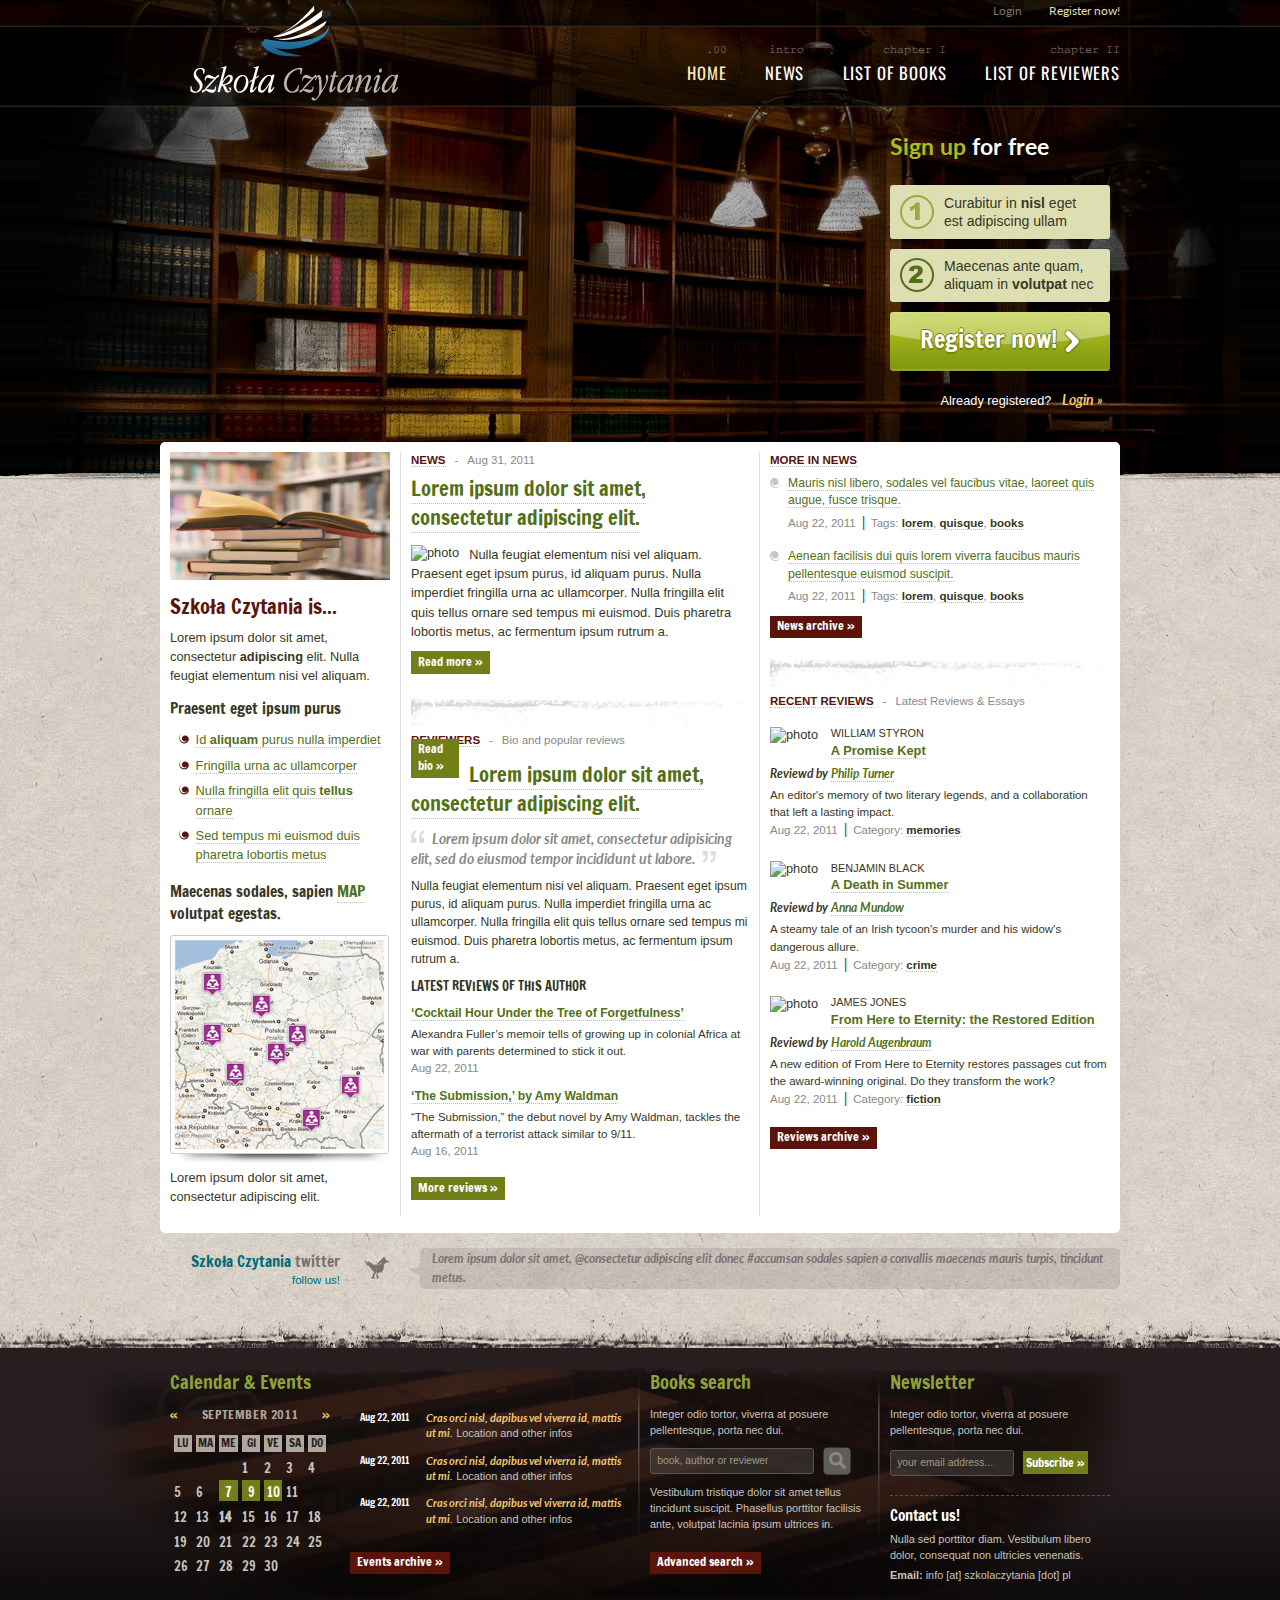
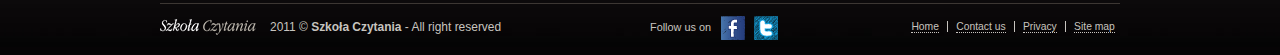
==== resources/theme/szkolaczytania/index.html @ cf28aef1 "first skin version" ====
<!DOCTYPE html PUBLIC "-//W3C//DTD XHTML 1.0 Transitional//EN"
"http://www.w3.org/TR/xhtml1/DTD/xhtml1-transitional.dtd">

<html xmlns="http://www.w3.org/1999/xhtml" lang="en">
	<head>
		<meta http-equiv="Content-Type" content="text/html; charset=utf-8"/>
		<link rel="stylesheet" type="text/css" href="css/reset.css" />
		<link rel="stylesheet" type="text/css" href="css/960.css" />
		<!-- link rel="stylesheet" type="text/css" href="css/grid.css" / -->
		<link href='http://fonts.googleapis.com/css?family=Francois+One|Lato:400,400italic,700,700italic|Oswald|Thabit&subset=latin,latin-ext' rel='stylesheet' type='text/css' />
		<link rel="stylesheet" type="text/css" href="css/czytania.css" /> 		
		<!--[if IE 6]><link rel="stylesheet" type="text/css" href="css/ie6.css" media="screen" /><![endif]-->
		<!--[if IE 7]><link rel="stylesheet" type="text/css" href="css/ie.css" media="screen" /><![endif]-->
		<title>Szkoła Czytania - Homepage</title>

	</head>

	<body>
		<div id="body-wrapper">
			<div id="visual-portal-wrapper"> 

				<div id="portal-top" class="container_16">
					<div id="portal-header">
						<!-- logo -->
						<div id="portal-logo-wrapper">
							<h1 id="portal-logo"><a title="Home" accesskey="1" href="index.html">Szkoła Czytania</a></h1>							
						</div>
						
						<div id="portal-personaltools-wrapper">
							<h5 class="hiddenStructure">Personal tools</h5>
							<ul id="portal-personaltools" class="visualNoMarker">
						    	<li><a href="#">Login</a></li>
						        <li class="registerLink"><a href="#">Register now!</a></li>					   
							</ul>
						</div>
						
						<div id="sections-wrapper">
							<h5 class="hiddenStructure">Sections</h5>					
						    <ul id="portal-globalnav" class="visualNoMarker">
						        <li id="portaltab-index_html" class="selected"><span class="tabLabel">.00</span> <a href="index.html" title="">Home</a></li>
						        <li id="portaltab-news" class="plain"><span class="tabLabel">intro</span> <a href="#" title="">News</a></li>
						        <li id="portaltab-list-of-books" class="plain"><span class="tabLabel">chapter I</span> <a href="#" title="">List of books</a></li>
						        <li id="portaltab-list-of-reviewers" class="plain"><span class="tabLabel">chapter II</span> <a href="#" title="">List of reviewers</a></li>
						    </ul>
						</div><!-- #sections-wrapper -->
					</div><!-- #portal-header -->
					
					<div id="portlet-above">
						<!-- carousel -->
						<div id="carousel-wrapper" class="grid_11"><div style="height: 320px;"></div></div>
						
						<!-- signup -->
						<div id="portlet-signup" class="grid_4 push_1">
							<h3><span>Sign up</span> for free</h3>
							<ol class="signupValues visualNoMarker">
								<li class="value1">Curabitur in <strong>nisl</strong> eget est adipiscing ullam</li>
								<li class="value2">Maecenas ante quam, aliquam in <strong>volutpat</strong> nec</li>
								<li class="registerNow"><a href="#">Register now! <span class="arrow"></span></a></li>
							</ol>
							<p class="loginLink">Already registered? <a href="login">Login &raquo;</a></p>
						</div>
						
						<div class="visualClear"><!-- --></div>
					</div>
				</div><!-- #portal-top -->
				
  			    <div class="borderPaper"><!-- --></div>
				<div id="portal-columns-wrapper">
					<div id="portal-columns" class="container_16">
						
						<!-- column one -->
						<div id="portal-column-one" class="grid_4">
														
							<div class="portlet portletIntroSC">
								<div class="portletItem">
									<p><img src="images/photo_books.jpg" alt="Books" /></p>
									<h2>Szkoła Czytania is...</h2>
									<p>Lorem ipsum dolor sit amet, consectetur <strong>adipiscing</strong> elit. Nulla feugiat elementum nisi vel aliquam.</p>
									<h4>Praesent eget ipsum purus</h4>
									<ul>
										<li><a href="#">Id <strong>aliquam</strong> purus nulla imperdiet</a></li>
										<li><a href="#">Fringilla urna ac ullamcorper</a></li>
										<li><a href="#">Nulla fringilla elit quis <strong>tellus</strong> ornare</a></li>
										<li><a href="#">Sed tempus mi euismod duis pharetra lobortis metus</a></li>
									</ul>
								</div>
							</div><!-- .portletIntroSC -->
							
							<div class="portlet portletMapSC">
								<h4>Maecenas sodales, sapien <a href="#">MAP</a> volutpat egestas. </h4>
								<div class="mapSC-wrapper"><img class="mapSC" src="images/placeholder_map.png" alt="Map" /></div>
								<p> Lorem ipsum dolor sit amet, consectetur adipiscing elit.</p>
							</div>
							
						</div><!-- #portal-column-one -->
						
						<div id="portal-column-content" class="grid_6">
							
							<dl class="portlet portletCollectionNews">
							    <dt class="portletHeader">
							        <a href="#" class="tile">NEWS</a>
							        <span class="sepTip"> - </span> 
							        <span class="portletTip">Aug 31, 2011</span>
							    </dt>
							
							    <dd class="portletItem itemCollection">
							        <h2 class="itemTitle"><a href="#">Lorem ipsum dolor sit amet, consectetur adipiscing elit.</a></h2>
							        <div class="itemContent">
							        	<div class="itemPhoto"><img src="http://placehold.it/64x64" alt="photo" /></div>
							        	<p>Nulla feugiat elementum nisi vel aliquam. Praesent eget ipsum purus, id aliquam purus. Nulla imperdiet fringilla urna ac ullamcorper. Nulla fringilla elit quis tellus ornare sed tempus mi euismod. Duis pharetra lobortis metus, ac fermentum ipsum rutrum a.</p>
							        </div>
							    </dd>
							
							    <dd class="portletFooter">
							        <a class="moreLink" href="#">Read more &raquo;</a>
							    </dd>
							</dl>
							
							<hr class="blocksSep" />
							
							<dl class="portlet portletCollectionReviewers">
							    <dt class="portletHeader">
							        <a href="#" class="tile">REVIEWERS</a>
							        <span class="sepTip"> - </span> 
							        <span class="portletTip">Bio and popular reviews</span>
							    </dt>
							    
							    <dd class="portletItem itemCollection">
							        <div class="itemContent">
							        	<div class="itemPhoto">
							        		<img src="http://placehold.it/146x200" alt="photo"/>
							        		<a class="moreLink" href="#">Read bio &raquo;</a>
							        	</div>
								        <h2 class="itemTitle"><a href="#">Lorem ipsum dolor sit amet, consectetur adipiscing elit.</a></h2>
							        	<p class="quote"><span class="leftQuote"></span>Lorem ipsum dolor sit amet, consectetur adipisicing elit, sed do eiusmod tempor incididunt ut labore.<span class="rightQuote"></span></p>
							        	<p>Nulla feugiat elementum nisi vel aliquam. Praesent eget ipsum purus, id aliquam purus. Nulla imperdiet fringilla urna ac ullamcorper. Nulla fringilla elit quis tellus ornare sed tempus mi euismod. Duis pharetra lobortis metus, ac fermentum ipsum rutrum a.</p>
							        </div>
							        <h4>LATEST REVIEWS OF THIS AUTHOR</h4>
							        <div class="itemReview">
							        	<h6><a href="#">‘Cocktail Hour Under the Tree of Forgetfulness’</a></h6>
							        	<p class="itemAbstract">Alexandra Fuller’s memoir tells of growing up in colonial Africa at war with parents determined to stick it out.</p>
							        	<p class="itemData">Aug 22, 2011</p>
							        </div>
							        <div class="itemReview">
							        	<h6><a href="#">‘The Submission,’ by Amy Waldman</a></h6>
							        	<p class="itemAbstract">“The Submission,” the debut novel by Amy Waldman, tackles the aftermath of a terrorist attack similar to 9/11.</p>
							        	<p class="itemData">Aug 16, 2011</p>
							        </div>
							    </dd>
							
							    <dd class="portletFooter">
							        <a class="moreLink" href="#">More reviews &raquo;</a>
							    </dd>
							</dl>

						</div><!-- #portal-column-content -->
						
						<div id="portal-column-two" class="grid_6">
							
							<dl class="portlet portletCollectionMoreNews">
							    <dt class="portletHeader">
							        <a href="#" class="tile">MORE IN NEWS</a>
							    </dt>
							    
							    <dd class="portletItem itemCollection">
							       <h6><a href="#">Mauris nisl libero, sodales vel faucibus vitae, laoreet quis augue, fusce trisque.</a></h6>
  					        	   <p class="itemData"><span class="date">Aug 22, 2011</span> <span class="sep">|</span> Tags: <a href="#" class="tagLink">lorem</a>, <a href="#" class="tagLink">quisque</a>, <a href="#" class="tagLink">books</a> </p>
							    </dd>
							    <dd class="portletItem itemCollection">
							       <h6><a href="#">Aenean facilisis dui quis lorem viverra faucibus mauris pellentesque euismod suscipit.</a></h6>
  					        	   <p class="itemData"><span class="date">Aug 22, 2011</span> <span class="sep">|</span> Tags: <a href="#" class="tagLink">lorem</a>, <a href="#" class="tagLink">quisque</a>, <a href="#" class="tagLink">books</a> </p>
							    </dd>
							
							    <dd class="portletFooter">
							        <a class="moreLink" href="#">News archive &raquo;</a>
							    </dd>
							</dl>							
							
							<hr class="blocksSep" />
							
							<dl class="portlet portletCollectionReviews">
							    <dt class="portletHeader">
							        <a href="#" class="tile">RECENT REVIEWS</a>
							        <span class="sepTip"> - </span> 
							        <span class="portletTip">Latest Reviews &amp; Essays</span>
							    </dt>
							    
							    <dd class="portletItem itemCollection">
							    	<div class="itemPhoto">
							        	<img src="http://placehold.it/32x32" alt="photo" />
							       </div>
							       <div class="itemAuthor">William Styron</div>
							       <h6><a href="#">A Promise Kept</a></h6>
							       <p class="itemReviewedBy">Reviewd by <a href="#">Philip Turner</a></p>
							       <p class="itemAbstract">An editor's memory of two literary legends, and a collaboration that left a lasting impact.</p>
  					        	   <p class="itemData"><span class="date">Aug 22, 2011</span> <span class="sep">|</span> Category: <a href="#" class="tagLink">memories</a></p>
							    </dd>
							    
							    <dd class="portletItem itemCollection">
							    	<div class="itemPhoto">
							        	<img src="http://placehold.it/32x32" alt="photo" />
							       </div>
							       <div class="itemAuthor">Benjamin Black</div>
							       <h6><a href="#">A Death in Summer</a></h6>
							       <p class="itemReviewedBy">Reviewd by <a href="#">Anna Mundow</a></p>
							       <p class="itemAbstract">A steamy tale of an Irish tycoon's murder and his widow's dangerous allure.</p>
  					        	   <p class="itemData"><span class="date">Aug 22, 2011</span> <span class="sep">|</span> Category: <a href="#" class="tagLink">crime</a></p>
							    </dd>
							    
							    <dd class="portletItem itemCollection">
							    	<div class="itemPhoto">
							        	<img src="http://placehold.it/32x32" alt="photo" />
							       </div>
							       <div class="itemAuthor">James Jones</div>
							       <h6><a href="#">From Here to Eternity: the Restored Edition</a></h6>
							       <p class="itemReviewedBy">Reviewd by <a href="#">Harold Augenbraum</a></p>
							       <p class="itemAbstract">A new edition of From Here to Eternity restores passages cut from the award-winning original.  Do they transform the work?</p>
  					        	   <p class="itemData"><span class="date">Aug 22, 2011</span> <span class="sep">|</span> Category: <a href="#" class="tagLink">fiction</a></p>
							    </dd>
							
							    <dd class="portletFooter">
							        <a class="moreLink" href="#">Reviews archive &raquo;</a>
							    </dd>
							</dl>
							
						</div><!-- #portal-column-two -->
						
						<div class="visualClear"><!-- --></div>
					</div><!-- #portal-columns -->
					
					<div id="portlets-below" class="container_16">
						
						<!-- twitter -->
						<div class="portlet" id="portletTwitter">
							<div class="twitterHeader grid_4">
								<h4><a href="#">Szkoła Czytania</a> twitter</h4>
								<a class="followLink" href="#">follow us!</a>
							</div>
							<div class="twitterCloud grid_12">
								<p class="tweet">Lorem ipsum dolor sit amet, @consectetur adipiscing elit donec #accumsan sodales sapien a convallis maecenas mauris turpis, tincidunt metus.</p>
							</div>
							<div class="visualClear"><!-- --></div>	
						</div>
						
					</div><!-- #portlets-below -->
					
				</div><!-- #portal-columns-wrapper -->
				
				<div class="borderFooter"><hr /></div>
				<div id="portal-below-content">
					<div id="portal-footer-wrapper">
						<div id="portal-footer">
							<div id="footer-portlets" class="container_16">
								
								<!-- calendar -->
								<dl class="portlet portletCalendar grid_3">
								    <dt class="portletHeader">
								        <span class="portletTopLeft"></span>
								        <span class="tile">Calendar &amp; Events</span>
								        <span class="portletTopRight"></span>
								    </dt>
								
								    <dd class="portletItem">
								    	<h4 class="calendarMonth"><a href="#" rel="nofollow" title="Mese precedente" id="calendar-previous" class="calendarPrevious">«</a>
								        	September 2011
								        <a href="#" rel="nofollow" title="Mese successivo" id="calendar-next" class="calendarNext">»</a></h4>
								        <table class="ploneCalendar">
								            <caption class="hiddenStructure">september</caption>
								            <thead>
								                <tr class="weekdays"><th scope="col">lu</th><th scope="col">ma</th><th scope="col">me</th><th scope="col">gi</th><th scope="col">ve</th><th scope="col">sa</th><th scope="col">do</th></tr>
								            </thead>
								            <tbody>
								                <tr><td></td><td></td><td></td><td>1</td><td>2</td><td>3</td><td>4</td></tr>
								                <tr><td>5</td><td>6</td><td class="event"><strong><a href="#">7</a></strong></td><td class="event"><strong><a href="#">9</a></strong></td><td class="event"><strong><a href="#">10</a></strong></td><td>11</td></tr>
								                <tr><td>12</td><td>13</td><td class="todaynoevent"><strong>14</strong></td><td>15</td><td>16</td><td>17</td><td>18</td></tr>
								                <tr><td>19</td><td>20</td><td>21</td><td>22</td><td>23</td><td>24</td><td>25</td></tr>
								                <tr><td>26</td><td>27</td><td>28</td><td>29</td><td>30</td><td></td><td></td></tr>
								            </tbody>								
								        </table>
								        <span class="portletBottomLeft"></span>
								        <span class="portletBottomRight"></span>
								    </dd>
								</dl>
								
								<!-- events -->
								<dl class="portlet portletCollectionEvents grid_5">
								    <dt class="portletHeader"><a href="#" class="tile">Events</a></dt>								    
								    <dd class="portletItem itemCollection">
								       <p class="itemData"><span class="date">Aug 22, 2011</span></p>
								       <div class="itemContent">
									       <h6><a href="#">Cras orci nisl, dapibus vel viverra id, mattis ut mi.</a></h6>
		  					        	   <p class="itemInfos">Location and other infos</p>
	  					        	   </div>
	  					        	   <div class="visualClear"><!-- --></div>
								    </dd>
								    <dd class="portletItem itemCollection">
								       <p class="itemData"><span class="date">Aug 22, 2011</span></p>
								       <div class="itemContent">
									       <h6><a href="#">Cras orci nisl, dapibus vel viverra id, mattis ut mi.</a></h6>
		  					        	   <p class="itemInfos">Location and other infos</p>
	  					        	   </div>
	  					        	   <div class="visualClear"><!-- --></div>
								    </dd>
								    <dd class="portletItem itemCollection">
								       <p class="itemData"><span class="date">Aug 22, 2011</span></p>
								       <div class="itemContent">
									       <h6><a href="#">Cras orci nisl, dapibus vel viverra id, mattis ut mi.</a></h6>
		  					        	   <p class="itemInfos">Location and other infos</p>
	  					        	   </div>
	  					        	   <div class="visualClear"><!-- --></div>
								    </dd>								
								    <dd class="portletFooter">
								        <a class="moreLink" href="#">Events archive &raquo;</a>
								    </dd>
								</dl>	
								
								<!-- search -->
								<dl class="portlet portletSearch grid_4">
								  <dt class="portletHeader">
								      <span class="portletTopLeft"></span>
								      <a class="tile" href="#">Books search</a>
								      <span class="portletTopRight"></span>
								  </dt>
								
								    <dd class="portletItem">
								    	<p>Integer odio tortor, viverra at posuere pellentesque, porta nec dui.</p>
								      <form id="livesearch0" action="#">
								        <div class="LSBox">
								          <input class="inputLabel searchField portlet-search-gadget" value="book, author or reviewer" name="SearchableText" type="text" />
								          <input class="searchButton" type="submit" value="Search" />
								
								          <div class="LSResult" style="">
								            <div class="LSShadow"></div>
								          </div>
								        </div>
								      </form>								      
								      <p>Vestibulum tristique dolor sit amet tellus tincidunt suscipit. Phasellus porttitor facilisis ante, volutpat lacinia ipsum ultrices in.</p>
								    </dd>
								
								    <dd class="portletFooter">
								        <a href="#" class="moreLink">Advanced search &raquo;</a>
								        <span class="portletBottomLeft"></span>
								        <span class="portletBottomRight"></span>
								    </dd>
								</dl>		
								
								<!-- Newsletter -->
								<dl class="portlet portletNewsletter grid_4">
								  <dt class="portletHeader">
								      <span class="portletTopLeft"></span>
								      <a class="tile" href="#">Newsletter</a>
								      <span class="portletTopRight"></span>
								  </dt>
								
								    <dd class="portletItem">
								    	<p>Integer odio tortor, viverra at posuere pellentesque, porta nec dui.</p>
								      <form action="#">
								          <input class="inputLabel newsletterField" value="your email address..." type="text"  />
								          <input class="newsletterButton" type="submit" value="Subscribe »" />
								      </form>								      
								    </dd>
								
								    <dd class="portletItem contactUsText">
								        <h4>Contact us!</h4>
								        <p>Nulla sed porttitor diam. Vestibulum libero dolor, consequat non ultricies venenatis.</p>
								        <p><strong>Email:</strong> info [at] szkolaczytania [dot] pl</p>
								    </dd>
								</dl>	
								
								<div class="visualClear"><!-- --></div>
								
							</div><!-- #footer-portlets -->
							<div id="logo-partners" class="container_16">
								
							</div>
							
							<div id="portal-colophon" class="container_16">
								<div class="copyright grid_8">
									2011 &copy; <strong>Szkoła Czytania</strong> - All right reserved
								</div>
								
								<div class="socials grid_3">Follow us on <a href="#" class="followFB">Facebook</a> <a href="#" class="followTW">Twitter</a></div>
								
								<div class="siteActions grid_5">
									<ul id="portal-siteactions" class="visualNoMarker">
									    <li id="siteaction-home"><a href="index.html">Home</a></li>
									    <li id="siteaction-contact"><a href="#">Contact us</a></li>
									    <li id="siteaction-privacy"><a href="#">Privacy</a></li>
									    <li id="siteaction-sitemap"><a href="#">Site map</a></li>
									</ul>
								</div>
								<div class="visualClear"><!-- --></div>
							</div><!-- #portal-colophon -->
						</div><!-- #portal-footer -->
					</div>
				</div>
			</div><!-- #visual-portal-wrapper -->
		</div><!-- #body-wrapper -->
	</body>
</html>
---- resources/theme/szkolaczytania/css/960.css ----
body{min-width:960px}.container_12,.container_16{margin-left:auto;margin-right:auto;width:960px}.grid_1,.grid_2,.grid_3,.grid_4,.grid_5,.grid_6,.grid_7,.grid_8,.grid_9,.grid_10,.grid_11,.grid_12,.grid_13,.grid_14,.grid_15,.grid_16{display:inline;float:left;margin-left:10px;margin-right:10px}.push_1,.pull_1,.push_2,.pull_2,.push_3,.pull_3,.push_4,.pull_4,.push_5,.pull_5,.push_6,.pull_6,.push_7,.pull_7,.push_8,.pull_8,.push_9,.pull_9,.push_10,.pull_10,.push_11,.pull_11,.push_12,.pull_12,.push_13,.pull_13,.push_14,.pull_14,.push_15,.pull_15{position:relative}.container_12 .grid_3,.container_16 .grid_4{width:220px}.container_12 .grid_6,.container_16 .grid_8{width:460px}.container_12 .grid_9,.container_16 .grid_12{width:700px}.container_12 .grid_12,.container_16 .grid_16{width:940px}.alpha{margin-left:0}.omega{margin-right:0}.container_12 .grid_1{width:60px}.container_12 .grid_2{width:140px}.container_12 .grid_4{width:300px}.container_12 .grid_5{width:380px}.container_12 .grid_7{width:540px}.container_12 .grid_8{width:620px}.container_12 .grid_10{width:780px}.container_12 .grid_11{width:860px}.container_16 .grid_1{width:40px}.container_16 .grid_2{width:100px}.container_16 .grid_3{width:160px}.container_16 .grid_5{width:280px}.container_16 .grid_6{width:340px}.container_16 .grid_7{width:400px}.container_16 .grid_9{width:520px}.container_16 .grid_10{width:580px}.container_16 .grid_11{width:640px}.container_16 .grid_13{width:760px}.container_16 .grid_14{width:820px}.container_16 .grid_15{width:880px}.container_12 .prefix_3,.container_16 .prefix_4{padding-left:240px}.container_12 .prefix_6,.container_16 .prefix_8{padding-left:480px}.container_12 .prefix_9,.container_16 .prefix_12{padding-left:720px}.container_12 .prefix_1{padding-left:80px}.container_12 .prefix_2{padding-left:160px}.container_12 .prefix_4{padding-left:320px}.container_12 .prefix_5{padding-left:400px}.container_12 .prefix_7{padding-left:560px}.container_12 .prefix_8{padding-left:640px}.container_12 .prefix_10{padding-left:800px}.container_12 .prefix_11{padding-left:880px}.container_16 .prefix_1{padding-left:60px}.container_16 .prefix_2{padding-left:120px}.container_16 .prefix_3{padding-left:180px}.container_16 .prefix_5{padding-left:300px}.container_16 .prefix_6{padding-left:360px}.container_16 .prefix_7{padding-left:420px}.container_16 .prefix_9{padding-left:540px}.container_16 .prefix_10{padding-left:600px}.container_16 .prefix_11{padding-left:660px}.container_16 .prefix_13{padding-left:780px}.container_16 .prefix_14{padding-left:840px}.container_16 .prefix_15{padding-left:900px}.container_12 .suffix_3,.container_16 .suffix_4{padding-right:240px}.container_12 .suffix_6,.container_16 .suffix_8{padding-right:480px}.container_12 .suffix_9,.container_16 .suffix_12{padding-right:720px}.container_12 .suffix_1{padding-right:80px}.container_12 .suffix_2{padding-right:160px}.container_12 .suffix_4{padding-right:320px}.container_12 .suffix_5{padding-right:400px}.container_12 .suffix_7{padding-right:560px}.container_12 .suffix_8{padding-right:640px}.container_12 .suffix_10{padding-right:800px}.container_12 .suffix_11{padding-right:880px}.container_16 .suffix_1{padding-right:60px}.container_16 .suffix_2{padding-right:120px}.container_16 .suffix_3{padding-right:180px}.container_16 .suffix_5{padding-right:300px}.container_16 .suffix_6{padding-right:360px}.container_16 .suffix_7{padding-right:420px}.container_16 .suffix_9{padding-right:540px}.container_16 .suffix_10{padding-right:600px}.container_16 .suffix_11{padding-right:660px}.container_16 .suffix_13{padding-right:780px}.container_16 .suffix_14{padding-right:840px}.container_16 .suffix_15{padding-right:900px}.container_12 .push_3,.container_16 .push_4{left:240px}.container_12 .push_6,.container_16 .push_8{left:480px}.container_12 .push_9,.container_16 .push_12{left:720px}.container_12 .push_1{left:80px}.container_12 .push_2{left:160px}.container_12 .push_4{left:320px}.container_12 .push_5{left:400px}.container_12 .push_7{left:560px}.container_12 .push_8{left:640px}.container_12 .push_10{left:800px}.container_12 .push_11{left:880px}.container_16 .push_1{left:60px}.container_16 .push_2{left:120px}.container_16 .push_3{left:180px}.container_16 .push_5{left:300px}.container_16 .push_6{left:360px}.container_16 .push_7{left:420px}.container_16 .push_9{left:540px}.container_16 .push_10{left:600px}.container_16 .push_11{left:660px}.container_16 .push_13{left:780px}.container_16 .push_14{left:840px}.container_16 .push_15{left:900px}.container_12 .pull_3,.container_16 .pull_4{left:-240px}.container_12 .pull_6,.container_16 .pull_8{left:-480px}.container_12 .pull_9,.container_16 .pull_12{left:-720px}.container_12 .pull_1{left:-80px}.container_12 .pull_2{left:-160px}.container_12 .pull_4{left:-320px}.container_12 .pull_5{left:-400px}.container_12 .pull_7{left:-560px}.container_12 .pull_8{left:-640px}.container_12 .pull_10{left:-800px}.container_12 .pull_11{left:-880px}.container_16 .pull_1{left:-60px}.container_16 .pull_2{left:-120px}.container_16 .pull_3{left:-180px}.container_16 .pull_5{left:-300px}.container_16 .pull_6{left:-360px}.container_16 .pull_7{left:-420px}.container_16 .pull_9{left:-540px}.container_16 .pull_10{left:-600px}.container_16 .pull_11{left:-660px}.container_16 .pull_13{left:-780px}.container_16 .pull_14{left:-840px}.container_16 .pull_15{left:-900px}.clear{clear:both;display:block;overflow:hidden;visibility:hidden;width:0;height:0}.clearfix:before,.clearfix:after{content:'\0020';display:block;overflow:hidden;visibility:hidden;width:0;height:0}.clearfix:after{clear:both}.clearfix{zoom:1}
---- resources/theme/szkolaczytania/css/czytania.css ----
body {
    font-family: Helvetica, Arial, sans-serif;
    font-size: 80%;
    line-height: 1.3em;
    color: #373723;
}

input, textarea {
    font-family: Helvetica, Arial, sans-serif;
    font-size: 0.95em;
    padding: 0.4em 0.6em;
    color: #373723;
}
input {
    vertical-align: middle;
}

/** link **/
a, a:link {
    color: #527017;
    text-decoration: none;
}
#portal-columns a {
    border-bottom: 1px dotted #bbb;
}
a:hover {
    color: #000;
}
#portal-columns a:hover {
    border-bottom-style: solid;
}
a:active {
    color: #400;
}
a:focus {
    outline:1px dotted;
}
a.moreLink,
#portal-columns a.moreLink {
    background-color: #727e18;
    font-family: 'Francois One', Helvetica, Arial, sans-serif;
    color: #FFF;
    display: inline-block;
    padding: 0.2em 0.6em 0.3em;
    border:0;
    font-size: 0.95em;
}
a.moreLink:hover,
#portal-columns a.moreLink:hover {
    background-color: #5a140c;
}
#portal-column-two a.moreLink,
#portal-footer #footer-portlets a.moreLink {
    background-color: #5a140c;
    color: #FFF;
}
#portal-column-two a.moreLink:hover,
#portal-footer #footer-portlets a.moreLink:hover {
    background-color: #727e18;
    color: #FFF;
}

/** layout **/
p,dl,hr,h1,h2,h3,h4,h5,h6,ol,ul,pre,table,address,fieldset
{
    margin-bottom:0.3em;
    padding:0;
}
hr {
    border:0 #ccc dashed;
    border-top-width:1px;
    clear:both;
    height:0;
    margin: 1em 0;
}
.document_content hr {
    margin: 2em 0;
}

hr.blocksSep {
    background: transparent url(../images/border_sep.png) no-repeat left bottom;
    height: 45px;
    border:0;
    margin: -1em 0 0.5em;
}
p {
    line-height: 1.5em;
}
.visual_clear {
    clear: both;
}

/** Headers styles **/
h1, h2, h3, h4, h5, h6 {
    margin: 0;
    color: #000;
    line-height: 1.6em;
}
h1,h2,h3 {
    font-weight:normal;
    color: #5a140c;
    font-family: 'Francois One', Helvetica, Arial, sans-serif;
}
h1{
    font-size:2em;
    line-height: 1.4em;
    margin-bottom: 0.3em;
}
h2{
    font-size:1.6em;
    line-height: 1.4em;
    margin-bottom: 0.3em;
}
h3{
    font-size:1.4em;
    line-height: 1.4em;
    margin-bottom: 0.6em;
}
h4{
    line-height: 1.4em;
    font-size:1.2em;
    font-weight: normal;
    margin-bottom: 0.7em;
    color: #373723;
    font-family: 'Francois One', Helvetica, Arial, sans-serif;
}
h5{
    font-size:1em;
    margin-bottom: 0.8em;
}
h6{
    font-size:0.9em;
    margin-bottom: 0.8em;
}

/** lists **/
ol{list-style:decimal}
ul{list-style:disc}
li{margin-left:2em}
.documentContent ul {
    margin: 1em;
}
#portal-columns li {
    list-style-image: url(../images/dot.png);
    margin-bottom:0.5em;
    line-height: 1.5em;
}

/*** PLONE invisibles styles ***/
/* List classes without markers */
ul.visualNoMarker,
ol.visualNoMarker {
    list-style-type: none;
    list-style-image: none;
    margin: 0.5em 0 0 0;
}
.visualOverflow {
    overflow: auto;
    margin: 0 0 1em 0;
}
.visualOverflow pre,
.visualOverflow table,
.visualOverflow img {
    margin: 0;
}
/* Accessibility and visual enhancement elements */
.hiddenStructure {
   display: none;
}
.hiddenLabel {
    display: block;
    background: transparent;
    background-image: none; /* safari bug */
    border: none;
    height: 1px;
    overflow: hidden;
    padding: 0;
    margin: -1px 0 0 -1px;
    width: 1px;
}
.visualClear {
    display: block;
    clear: both;
}

/***** graphic layout ****/
#body-wrapper {
    background: #000 url(../images/bg_pattern_photo.png) repeat-x left top;
}
#visual-portal-wrapper {
    background: transparent url(../images/bg_photo.jpg) no-repeat center top;
}
#portal-columns-wrapper {
    background: transparent url(../images/bg_paper.jpg) repeat left top;
    padding-bottom: 30px;
}
.borderPaper {
    background: transparent url(../images/pattern_rough_border.png) repeat-x left top;
    height: 12px;
}
#portal-columns {
    background-color: #FFF;
    border-radius: 5px;
    -webkit-border-radius: 5px;
    -moz-border-radius: 5px;
    position: relative;
    behavior: url(PIE.htc);
    top: -40px;
    padding: 10px 0;
}
#portal-column-content.grid_6 { /* with left and right column */
    border-right: 1px solid #dedede;
    border-left: 1px solid #dedede;
    width: 338px;
    padding: 0 10px;
    margin:0;
}
#portal-column-content.grid_10 { /* with just right column */
    border-right: 1px solid #dedede;
    width: 579px;
    padding-right: 10px;
    margin-right: 0;
}
#portal-column-content.grid_12 { /* with just left column */
    border-left: 1px solid #dedede;
    width: 699px;
    padding-left: 10px;
    margin-left: 0;
}
#portal-header {
    position: relative;
    min-height: 110px;
}

/** personal-tools **/
#portal-personaltools {
    text-align: right;
    padding-top: 3px;
    margin:0;
}
#portal-personaltools li {
    display: inline;
    color: #7c746e;
    font-size: 0.9em;
    font-family: 'Lato', Helvetica, Arial, sans-serif;
}
#portal-personaltools li a {
    color: #7c746e;
}
#portal-personaltools li.registerLink a {
    color: #dedeb3;
}
#portal-personaltools li a:hover,
#portal-personaltools li.registerLink a:hover {
    color: #FFF;
}

/** logo **/
#portal-logo {
    position: absolute;
    top: 5px;
    left: 30px;
    margin:0;
}
#portal-logo a {
    display: block;
    width: 0;
    height:0;
    text-indent: -9999em;
    padding-left: 209px;
    padding-top: 96px;
    background: transparent url(../images/logo_czytania.png) no-repeat left top;
}

/** portal tabs **/
#sections-wrapper {
    position: absolute;
    right:0;
    top: 35px;
}
#portal-globalnav {
    float: left;
}
#portal-globalnav li {
    float: left;
    text-align: right;
    margin-left: 3em;
}
#portal-globalnav li .tabLabel {
    display: block;
    color: #7c746e;
    font-size: 0.9em;
    padding-bottom: 0.6em;
    font-family: 'Thabit', serif;
}
#portal-globalnav li a {
    display: block;
    color: #FFF;
    font-family: 'Oswald', Helvetica, Arial, sans-serif;
    font-size: 1.3em;
    text-transform: uppercase;
    letter-spacing: 0.05em;
}
#portal-globalnav li a:hover {
    color: #a6be20;    
}
#portal-globalnav li.selected a,
#portal-globalnav li.selected a:hover {
    color: #fbe9bb;
    cursor: default;
}

/** portlet above **/
#portlet-above {
    padding: 20px 0;
}

/** sign up! **/
#portlet-signup {
    color: #FFF;
}
#portlet-signup h3 {
    font-family: 'Lato', Helvetica, Arial, sans-serif;
    font-size: 1.8em;
    color: #FFF;
    font-weight: bold;
    margin:0 0 1em;
}
#portlet-signup h3 span {
    color: #a6be20;  
}
.signupValues li {
    margin:0.7em 0 0;
    background-color: #dedeb3;
    font-size: 1.1em;
    line-height: 1.3em;
    color: #373723;
    padding: 0.6em 1em;
    border-radius: 3px;
    -webkit-border-radius: 3px;
    -moz-border-radius: 3px;
    position: relative;
    behavior: url(PIE.htc);
}
.signupValues li.value1 {
    background-image: url(../images/dot1.png);
    background-repeat: no-repeat;
    background-position: 10px center;
    padding-left: 54px;
}
.signupValues li.value2 {
    background-image: url(../images/dot2.png);
    background-repeat: no-repeat;
    background-position: 10px center;
    padding-left: 54px;
}
.signupValues li.registerNow {
    padding:0;
    background: #93a432 url(../images/btn_register_bg.png) no-repeat center top;
}
.signupValues li.registerNow a {
    display: block;
    color: #FFF;
    text-align: center;
    padding: 16px 0;
    font-family: 'Francois One', Arial, sans-serif;
    font-size: 1.7em;
    text-shadow: -1px 0 #738411, 0 2px #738411, 1px 0 #738411, 0 -1px #738411;
    border-radius: 3px;
    -webkit-border-radius: 3px;
    -moz-border-radius: 3px;
    position: relative;
    behavior: url(PIE.htc);
}
.signupValues li.registerNow a:hover {
    background: #738411 none;
}
.registerNow .arrow {
    display: inline-block;
    width: 18px;
    height: 27px;
    vertical-align: middle;
    background: transparent url(../images/arrow.png) no-repeat left top;
}
.loginLink {
    padding-top: 1.5em;
    text-align: right;
}
.loginLink a,
.loginLink a:link {
    color: #f2c76f;
    font-family: 'Lato', Helvetica, Arial, sans-serif;
    font-weight: bold;
    font-style: italic;
    font-size: 1.1em;
    padding: 0.2em 0.5em;
}
.loginLink a:hover {
    color: #FFF;
    background-color: #727e18;    
}

/** PLONE portlet styles **/
.portlet {
    margin-bottom: 1.3em;
}
.portletHeader {
    font-size: 0.9em;
    font-weight: bold;
    color: #5a140c;
    padding-bottom: 0.6em;
}    
.portletHeader .tile,
.portletHeader a.tile {
    color: #5a140c;
}
.portletHeader a.tile:hover {
    color: #527017;
}
.portletHeader .portletTip,
.portletHeader .sepTip {
    color: #888;
    font-weight: normal;
}
.portletHeader .sepTip {
    padding: 0 0.5em;
}
.portletFooter {
    padding-top: 0.5em;
}
    
/** homepage **/
.portletIntroSC p {
    margin-bottom: 1em;
}
.mapSC {
    border: 1px solid #CCC;
    background-color: #FFF;
    padding: 4px;
    display: block;
    border-radius: 3px;
    -webkit-border-radius: 3px;
    -moz-border-radius: 3px;
    position: relative;
    behavior: url(PIE.htc);
}
.mapSC-wrapper {
    background: transparent url(../images/shadow_photo.jpg) no-repeat center bottom;
    padding-bottom: 14px;
}

/** portlet news **/
.portletCollectionNews .portletFooter {
    clear: left;
    min-height: 2em;
}
.itemCollection .itemPhoto {
    float: left;
    margin: 0 0.8em 0 0;
}
.itemCollection .itemContent {
    padding-top: 0.5em;
}

/** portlet reviewers **/
.itemCollection {
    padding: 0.5em 0;
}
.itemCollection h6 {
    font-size: 0.95em;
    font-weight: normal;
    line-height: 1.4em;
    margin-bottom: 0.4em;
}

.portletCollectionNews .portletHeader,
.portletCollectionReviewers .portletHeader,
.portletCollectionMoreNews .portletHeader {
    padding-bottom: 0;
}
.portletCollectionNews .portletFooter,
.portletCollectionReviewers .portletFooter,
.portletCollectionMoreNews .portletFooter {
    padding-top: 0;
}
.portletCollectionReviewers .itemPhoto {
    position: relative;
    margin-bottom: 0.2em;
}
.portletCollectionReviewers .itemPhoto .moreLink {
    position: absolute;
    bottom:0;
    right: 0;
}
.quote {
    color: #888888;
    font-family: 'Lato', Helvetica, Arial, sans-serif;
    font-style: italic;
    font-weight: bold;
    font-size: 1.1em;
    line-height: 1.4em;
    padding: 0.3em 0;
}
.leftQuote,
.rightQuote {
    background: transparent url(../images/sprites_quote.png) no-repeat left top;
    width: 14px;
    height: 13px;
    display: inline-block;
    margin: 0 0.5em 0.1em 0;
}
.rightQuote {
    margin: 0.1em 0 0 0.5em;
    background-position: left bottom;
}
.portletCollectionReviewers h4 {
    font-size: 1em;
    margin-top: 0.8em;
}
.portletCollectionReviewers .itemContent p {
    font-size: 0.95em;
}
.portletCollectionReviewers .itemContent p.quote {
    font-size: 1.1em;
}
.itemReview {
    margin-bottom: 0.8em;
}
.itemReview h6 {
    margin-bottom:0.3em;
    font-weight: bold;
}
.itemAbstract {
    font-size: 0.9em;
    margin-bottom:0;
}
.itemData {
    font-size: 0.9em;
    color: #888;
}

/** portlet more news **/
.portletCollectionMoreNews .itemCollection {
    background: transparent url(../images/dot_grey.png) no-repeat left 0.7em;
    padding-left: 18px;
}
a.tagLink {
  color: #373723;
  font-weight: bold;  
}
a.tagLink:hover {
    color: #527017;
}
.itemData .sep {
    color: #006b78;
    font-size: 1.2em;
    padding: 0 0.2em;
}

/** portlet reviews **/
.portletCollectionReviews .itemPhoto {
    float: left;
    margin: 0.1em 1em 0 0;
}
.portletCollectionReviews .itemAuthor {
    font-size: 0.85em;
    text-transform: uppercase;
}
.portletCollectionReviews .itemReviewedBy {
    font-family: 'Lato', Helvetica, Arial, sans-serif;
    font-style: italic;
    font-weight: bold;
    font-size: 0.95em;
}
.portletCollectionReviews .itemCollection {
    padding: 0.65em 0;
}
.portletCollectionReviews .itemCollection h6 {
   font-size: 1em;
   font-weight: bold;   
}

/** twitter **/
#portlets-below {
    position: relative;
    top: -25px;
}
#portletTwitter,
#portletTwitter h4 {
    color: #7a716e;
    margin:0;
}
#portletTwitter a {
    color: #006b78;
}
#portletTwitter a:hover {
    color: #5A140C;
}
#portletTwitter .twitterHeader {
    margin: 0 10px 0 0;
    width: 180px;
    padding-top: 0.2em;
    text-align: right;
    background: transparent url(../images/ico_twitter.png) no-repeat right center;
    padding-right: 50px;
}
#portletTwitter .twitterCloud {
    width: 700px;
    padding-left: 10px;
    margin-right: 0;
    font-size: 0.95em;
    font-family: 'Lato', Helvetica, Arial, sans-serif;
    font-weight: bold;
    font-style: italic;
    background: transparent url(../images/twitter_cloud.png) no-repeat left center;
}
#portletTwitter .twitterCloud .tweet {
    background: transparent url(../images/twitter_cloud_bg.png) repeat left top;
    border-radius: 5px;
    -webkit-border-radius: 5px;
    -moz-border-radius: 5px;
    position: relative;
    behavior: url(PIE.htc);
    padding: 0.2em 1em;
}
.followLink {
    font-size: 0.9em;
}

/*** FOOTER ***/
#portal-below-content {
    background: #060405 url(../images/bg_gradient_footer.jpg) repeat-x center top;
}
#portal-footer-wrapper {
    background: transparent url(../images/bg_photo_footer.jpg) no-repeat center top;
}
.borderFooter {
    height: 0;
    overflow: visible;
    position: relative;
}
.borderFooter hr {
    background: transparent url(../images/border_footer.png) repeat-x left top;
    height: 100px;
    width: 100%;
    position: absolute;
    top: -61px;
    border:0;
    z-index: 10;
}
#footer-portlets {
    position: relative;
    z-index: 20;
}
#footer-portlets .portletHeader {
    padding-bottom: 1em;
}
#footer-portlets .portletHeader,
#footer-portlets .portletHeader .tile,
#footer-portlets .portletHeader a.tile {
    font-family: 'Francois One', Helvetica, Arial, sans-serif;
    color: #8ea23a;
    font-size: 1.2em;
    font-weight: normal;
}
#portal-footer {
    color: #c7c4bf;
    padding-top: 2em;
}
#portal-footer a {
    color: #f2c76f;
    border:0;
}
#portal-footer a:hover {
    color: #8ea23a;
}

/** calendar **/
h4.calendarMonth {
    color: #b0a89f;
    font-family: 'Francois One', Helvetica, Arial, sans-serif;
    text-transform: uppercase;
    font-weight: normal;
    font-size: 0.95em;
    letter-spacing: 0.05em;
    text-align: center;
    position: relative;
}
h4.calendarMonth #calendar-previous {
    position: absolute;
    left:0;
    top:0;
}
h4.calendarMonth #calendar-next {
    position: absolute;
    right:0;
    top:0;
}
.ploneCalendar {
    width: 100%;
    text-transform: uppercase;
    font-family: 'Francois One', Helvetica, Arial, sans-serif;
    border-collapse:separate;
    border-spacing: 4px;
}
.weekdays th {
    background-color: #b0a89f;
    color: #291f20;
    font-weight: normal;
    font-size: 0.9em;
}
.ploneCalendar td {
    padding: 4px 0 0;
}
.ploneCalendar td.event {
    padding:0;
}
#portal-footer .ploneCalendar td.event a {
    display: block;
    background-color: #727e18;
    color: #FFF;
    padding: 4px 0 0;
    text-align: center;
    font-weight: normal;
}
#portal-footer .ploneCalendar td.event a:hover {
    background-color:  #f2c76f;
    color: #291f20;
}

/** Events **/
#footer-portlets .portletCollectionEvents .portletHeader .tile {
    display: none;
}
#footer-portlets .portletCollectionEvents,
#footer-portlets .portletSearch {
    background: transparent url(../images/footer_sep.png) no-repeat right top;
    min-height: 200px;
    margin-right:0;
    padding-right: 10px;
}
#footer-portlets .portletCollectionEvents .portletHeader {
    height: 1em;
}
#footer-portlets .portletCollectionEvents .portletItem {
    font-size: 0.85em;
}
#footer-portlets .portletCollectionEvents .itemData {
    font-family: 'Francois One', Helvetica, Arial, sans-serif;
    color: #FFF;   
    width: 6em;
    padding-left: 1em;
    float: left;
}
#footer-portlets .portletCollectionEvents h6 {
    font-family: 'Lato', Helvetica, Arial, sans-serif;
    font-style: italic;
    font-size: 1em;
    font-weight: bold;
    display: inline;
}
#footer-portlets .portletCollectionEvents .itemInfos {
    display: inline;
}
#footer-portlets .portletCollectionEvents .itemContent {
    margin-left: 7em;
    padding:0;
}
#footer-portlets .portletCollectionEvents .portletFooter {
    padding-top: 1.5em;
}

/** search **/
#footer-portlets .portletSearch .portletItem {
    font-size: 0.85em;
} 
#footer-portlets .portletSearch input.searchField,
#footer-portlets .portletNewsletter input.newsletterField {
    border: 1px solid #57544f;
    border-radius: 3px;
    -webkit-border-radius: 3px;
    -moz-border-radius: 3px;
    background-image: none;
    color: #a2978a;
    background-color: rgba(87, 84, 79, 0.4);
    padding: 0.6em;
    margin-right: 0.5em;
    width: 150px;
} 
#footer-portlets .portletSearch input.searchButton {
    width:0;
    height:0;
    border:0;
    text-indent: -9999em;
    background: transparent url(../images/btn_search.png) no-repeat left top;
    padding: 14px; 
    cursor: pointer;
}
#footer-portlets .portletSearch form,
#footer-portlets .portletNewsletter form {
    padding: 0.8em 0;
}
#footer-portlets .portletSearch p {
    margin:0;
}
#footer-portlets .portletSearch .portletFooter {
    padding-top: 1.5em;
}

/** newsletter **/
#footer-portlets .portletNewsletter .portletItem {
    font-size: 0.85em;
}
#footer-portlets .portletNewsletter input.newsletterField {
    width: 110px;
}
#footer-portlets .portletNewsletter input.newsletterButton {
    background: #727e18 none;
    border:0;
    color: #FFF;
    font-family: 'Francois One', Helvetica, Arial, sans-serif;
    font-size: 1.1em;
     padding: 0.2em 0.3em 0.3em;
}
.contactUsText {
    margin-top: 1em;
    padding-top: 0.8em;
    border-top: 1px dashed #57544f;
}
.contactUsText h4 {
    color: #FFF;
    font-size: 1.4em;
    margin-bottom: 0.3em;
}

/** COLOPHON **/
#portal-colophon {
    border-top: 1px solid #3c3733;
    padding: 1.4em 0;
    font-size: 0.85em;
}
#portal-colophon .copyright {
    background: transparent url(../images/logo_mini.png) no-repeat left center;
    padding-left: 110px;
    width: 350px;
    margin-left:0;
    margin-right: 20px;
    font-size: 1.1em;
}

/* socials */
.socials {
    margin-top: -0.3em;
}
a.followFB,
a.followTW {
    display: inline-block;
    width:0;
    height:0;
    text-indent: -9999em;
    padding: 12px;
    cursor: pointer;
    margin: 0 0 0 0.6em;
    vertical-align: middle;
}
a.followFB {
    background: transparent url(../images/ico_fb.png) no-repeat left top;
}
a.followTW {
    background: transparent url(../images/ico_tw.png) no-repeat left top;
}

/* site actions */
#portal-colophon .siteActions {
    margin-right: 0;
    margin-left: 20px;
}
#portal-siteactions {
    text-align: right;
    margin:0;
    font-size: 0.95em;
}
#portal-siteactions li {
    display: inline;
    margin:0;
    padding: 0 0.5em 0 0.8em;
    border-left: 1px solid #c7c4bf;
}
#portal-siteactions li#siteaction-home {
    border:0;
}
#portal-siteactions li a {
    color: #c7c4bf;
    border-bottom: 1px dotted #c7c4bf;
}
#portal-siteactions li a:hover {
    color: #f2c76f;
    border-bottom-style: solid;
}
---- resources/theme/szkolaczytania/css/ie6.css ----
/*
	Fluid 960 Grid System - IE6 Fixes
	Learn more ~ http://www.designinfluences.com/

	Licensed under GPL and MIT.
*/

/* =Grid >> Global
--------------------------------------------------------------------------------*/

.grid_1,
.grid_2,
.grid_3,
.grid_4,
.grid_5,
.grid_6,
.grid_7,
.grid_8,
.grid_9,
.grid_10,
.grid_11,
.grid_12,
.grid_13,
.grid_14,
.grid_15,
.grid_16
{
	margin-left: .8%;
	margin-right: .8%;
}
---- resources/theme/szkolaczytania/css/ie.css ----
/*
	Fluid 960 Grid System - IE Fixes (IE7 and greater)
	Learn more ~ http://www.designinfluences.com/

	Licensed under GPL and MIT.
*/

/* =Grid >> Global
--------------------------------------------------------------------------------*/

.grid_1,
.grid_2,
.grid_3,
.grid_4,
.grid_5,
.grid_6,
.grid_7,
.grid_8,
.grid_9,
.grid_10,
.grid_11,
.grid_12,
.grid_13,
.grid_14,
.grid_15,
.grid_16
{
	margin-left: .92%;
	margin-right: .92%;
}
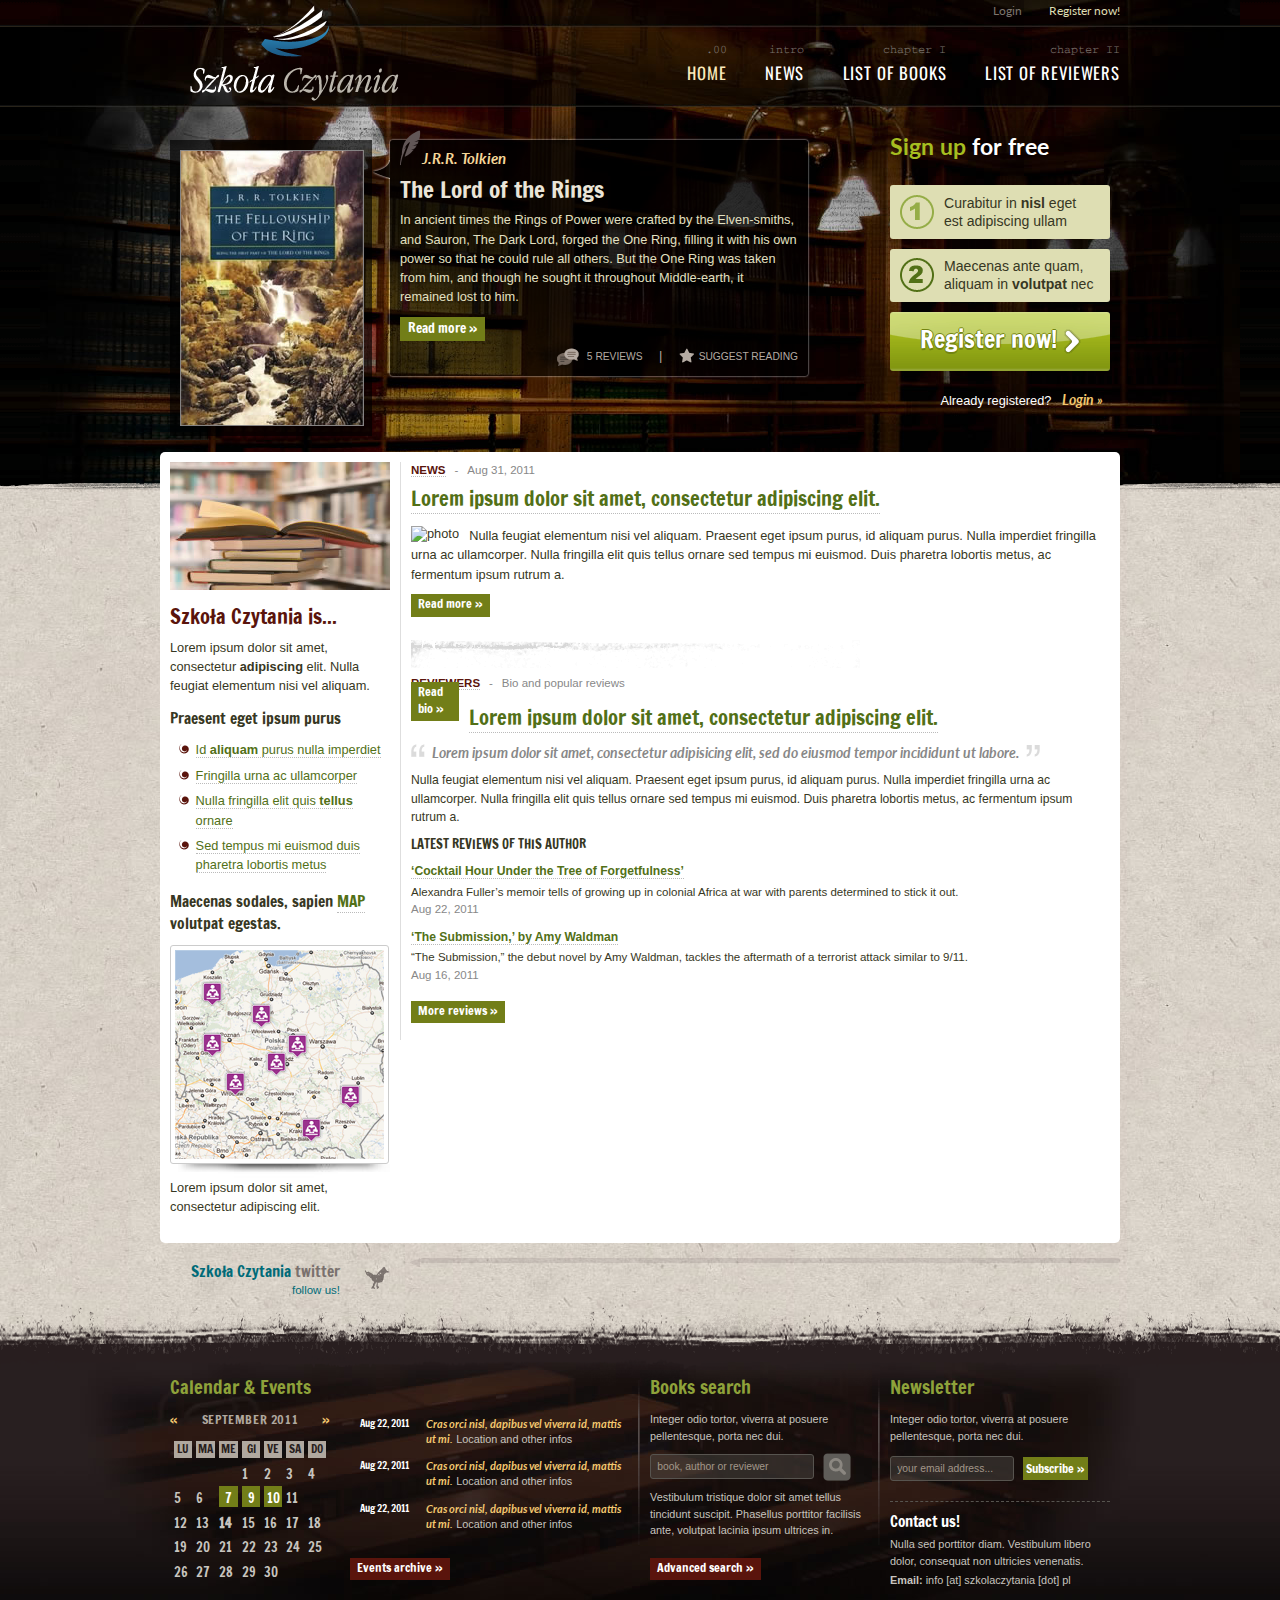
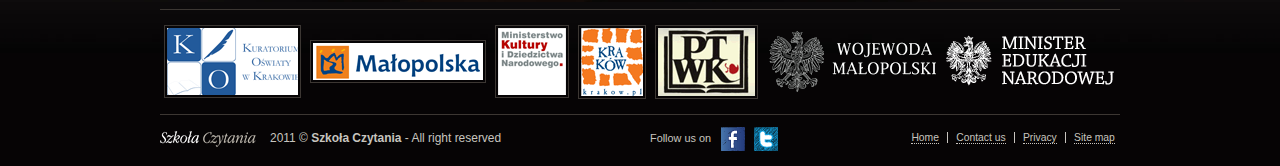
==== commit 2a6f1a7f: "another part of style done" ====
--- a/resources/theme/szkolaczytania/index.html
+++ b/resources/theme/szkolaczytania/index.html
@@ -12,6 +12,9 @@
 		<!--[if IE 6]><link rel="stylesheet" type="text/css" href="css/ie6.css" media="screen" /><![endif]-->
 		<!--[if IE 7]><link rel="stylesheet" type="text/css" href="css/ie.css" media="screen" /><![endif]-->
 		<title>Szkoła Czytania - Homepage</title>
+		
+		<script  type="text/javascript" src="http://cdn.jquerytools.org/1.2.5/full/jquery.tools.min.js"></script>
+		<script type="text/javascript" src="javascripts/sccz.js"></script>
 
 	</head>
 
@@ -30,7 +33,7 @@
 							<h5 class="hiddenStructure">Personal tools</h5>
 							<ul id="portal-personaltools" class="visualNoMarker">
 						    	<li><a href="#">Login</a></li>
-						        <li class="registerLink"><a href="#">Register now!</a></li>					   
+						        <li class="registerLink"><a href="/register">Register now!</a></li>
 							</ul>
 						</div>
 						
@@ -47,7 +50,54 @@
 					
 					<div id="portlet-above">
 						<!-- carousel -->
-						<div id="carousel-wrapper" class="grid_11"><div style="height: 320px;"></div></div>
+						<div id="carousel-wrapper" class="grid_11">
+							<div id="carousel">
+								<div class="items">
+									
+									<!-- book 1 -->
+									<div class="bookCarousel">
+										<div class="bookCover">
+											<a href="#"><img src="images/placeholder_book.jpg" alt="lord of the rings" /></a>
+										</div>
+										<div class="bookDetails">
+											<div class="bookClipTalk"><!-- --></div>
+											<h6 class="bookAuthor"><span class="feather"><!-- --></span>J.R.R. Tolkien</h6>
+											<h4 class="bookTitle">The Lord of the Rings</h4>
+											<div class="bookDescription">
+												<p>In ancient times the Rings of Power were crafted by the Elven-smiths, and Sauron, The Dark Lord, forged the One Ring, filling it with his own power so that he could rule all others. But the One Ring was taken from him, and though he sought it throughout Middle-earth, it remained lost to him.</p>
+											</div>
+											<div class="bookMore"><a class="moreLink" href="#">Read more &raquo;</a></div>
+											<div class="bookActions">
+												<a class="reviewsLink" href="#">5 Reviews</a> <span class="sep">|</span> <a href="#" class="suggestLink">Suggest reading</a> 
+											</div>
+										</div>
+										<div class="visualClear"><!-- --></div>
+									</div>
+									
+									<!-- book 2 -->
+									<div class="bookCarousel">
+										<div class="bookCover">
+											<a href="#"><img src="images/placeholder_book.jpg" alt="lord of the rings" /></a>
+										</div>
+										<div class="bookDetails">
+											<div class="bookClipTalk"><!-- --></div>
+											<h6 class="bookAuthor"><span class="feather"><!-- --></span>J.R.R. Tolkien</h6>
+											<h4 class="bookTitle">The Hobbit</h4>
+											<div class="bookDescription">
+												<p>In ancient times the Rings of Power were crafted by the Elven-smiths, and Sauron, The Dark Lord, forged the One Ring, filling it with his own power so that he could rule all others. But the One Ring was taken from him, and though he sought it throughout Middle-earth, it remained lost to him.</p>
+											</div>
+											<div class="bookMore"><a class="moreLink" href="#">Read more &raquo;</a></div>
+											<div class="bookActions">
+												<a class="reviewsLink" href="#">5 Reviews</a> <span class="sep">|</span> <a href="#" class="suggestLink">Suggest reading</a> 
+											</div>
+										</div>
+										<div class="visualClear"><!-- --></div>
+									</div>
+								</div>
+							</div><!-- #carousel -->
+							<!-- navigator for #carousel -->
+							<div id="nav-carousel"></div>
+						</div>
 						
 						<!-- signup -->
 						<div id="portlet-signup" class="grid_4 push_1">
@@ -55,9 +105,9 @@
 							<ol class="signupValues visualNoMarker">
 								<li class="value1">Curabitur in <strong>nisl</strong> eget est adipiscing ullam</li>
 								<li class="value2">Maecenas ante quam, aliquam in <strong>volutpat</strong> nec</li>
-								<li class="registerNow"><a href="#">Register now! <span class="arrow"></span></a></li>
+								<li class="registerNow"><a href="/register">Register now! <span class="arrow"></span></a></li>
 							</ol>
-							<p class="loginLink">Already registered? <a href="login">Login &raquo;</a></p>
+							<p class="loginLink">Already registered? <a href="#">Login &raquo;</a></p>
 						</div>
 						
 						<div class="visualClear"><!-- --></div>
@@ -94,7 +144,7 @@
 							
 						</div><!-- #portal-column-one -->
 						
-						<div id="portal-column-content" class="grid_6">
+						<div id="portal-column-content" class="grid_12">
 							
 							<dl class="portlet portletCollectionNews">
 							    <dt class="portletHeader">
@@ -155,76 +205,6 @@
 
 						</div><!-- #portal-column-content -->
 						
-						<div id="portal-column-two" class="grid_6">
-							
-							<dl class="portlet portletCollectionMoreNews">
-							    <dt class="portletHeader">
-							        <a href="#" class="tile">MORE IN NEWS</a>
-							    </dt>
-							    
-							    <dd class="portletItem itemCollection">
-							       <h6><a href="#">Mauris nisl libero, sodales vel faucibus vitae, laoreet quis augue, fusce trisque.</a></h6>
-  					        	   <p class="itemData"><span class="date">Aug 22, 2011</span> <span class="sep">|</span> Tags: <a href="#" class="tagLink">lorem</a>, <a href="#" class="tagLink">quisque</a>, <a href="#" class="tagLink">books</a> </p>
-							    </dd>
-							    <dd class="portletItem itemCollection">
-							       <h6><a href="#">Aenean facilisis dui quis lorem viverra faucibus mauris pellentesque euismod suscipit.</a></h6>
-  					        	   <p class="itemData"><span class="date">Aug 22, 2011</span> <span class="sep">|</span> Tags: <a href="#" class="tagLink">lorem</a>, <a href="#" class="tagLink">quisque</a>, <a href="#" class="tagLink">books</a> </p>
-							    </dd>
-							
-							    <dd class="portletFooter">
-							        <a class="moreLink" href="#">News archive &raquo;</a>
-							    </dd>
-							</dl>							
-							
-							<hr class="blocksSep" />
-							
-							<dl class="portlet portletCollectionReviews">
-							    <dt class="portletHeader">
-							        <a href="#" class="tile">RECENT REVIEWS</a>
-							        <span class="sepTip"> - </span> 
-							        <span class="portletTip">Latest Reviews &amp; Essays</span>
-							    </dt>
-							    
-							    <dd class="portletItem itemCollection">
-							    	<div class="itemPhoto">
-							        	<img src="http://placehold.it/32x32" alt="photo" />
-							       </div>
-							       <div class="itemAuthor">William Styron</div>
-							       <h6><a href="#">A Promise Kept</a></h6>
-							       <p class="itemReviewedBy">Reviewd by <a href="#">Philip Turner</a></p>
-							       <p class="itemAbstract">An editor's memory of two literary legends, and a collaboration that left a lasting impact.</p>
-  					        	   <p class="itemData"><span class="date">Aug 22, 2011</span> <span class="sep">|</span> Category: <a href="#" class="tagLink">memories</a></p>
-							    </dd>
-							    
-							    <dd class="portletItem itemCollection">
-							    	<div class="itemPhoto">
-							        	<img src="http://placehold.it/32x32" alt="photo" />
-							       </div>
-							       <div class="itemAuthor">Benjamin Black</div>
-							       <h6><a href="#">A Death in Summer</a></h6>
-							       <p class="itemReviewedBy">Reviewd by <a href="#">Anna Mundow</a></p>
-							       <p class="itemAbstract">A steamy tale of an Irish tycoon's murder and his widow's dangerous allure.</p>
-  					        	   <p class="itemData"><span class="date">Aug 22, 2011</span> <span class="sep">|</span> Category: <a href="#" class="tagLink">crime</a></p>
-							    </dd>
-							    
-							    <dd class="portletItem itemCollection">
-							    	<div class="itemPhoto">
-							        	<img src="http://placehold.it/32x32" alt="photo" />
-							       </div>
-							       <div class="itemAuthor">James Jones</div>
-							       <h6><a href="#">From Here to Eternity: the Restored Edition</a></h6>
-							       <p class="itemReviewedBy">Reviewd by <a href="#">Harold Augenbraum</a></p>
-							       <p class="itemAbstract">A new edition of From Here to Eternity restores passages cut from the award-winning original.  Do they transform the work?</p>
-  					        	   <p class="itemData"><span class="date">Aug 22, 2011</span> <span class="sep">|</span> Category: <a href="#" class="tagLink">fiction</a></p>
-							    </dd>
-							
-							    <dd class="portletFooter">
-							        <a class="moreLink" href="#">Reviews archive &raquo;</a>
-							    </dd>
-							</dl>
-							
-						</div><!-- #portal-column-two -->
-						
 						<div class="visualClear"><!-- --></div>
 					</div><!-- #portal-columns -->
 					
@@ -233,11 +213,11 @@
 						<!-- twitter -->
 						<div class="portlet" id="portletTwitter">
 							<div class="twitterHeader grid_4">
-								<h4><a href="#">Szkoła Czytania</a> twitter</h4>
-								<a class="followLink" href="#">follow us!</a>
+								<h4><a href="http://twitter.com/SzkolaCzytania">Szkoła Czytania</a> twitter</h4>
+								<a class="followLink" href="http://twitter.com/SzkolaCzytania">follow us!</a>
 							</div>
-							<div class="twitterCloud grid_12">
-								<p class="tweet">Lorem ipsum dolor sit amet, @consectetur adipiscing elit donec #accumsan sodales sapien a convallis maecenas mauris turpis, tincidunt metus.</p>
+                                                        <div class="twitterCloud grid_12">
+                                                          <p class="tweet" id="twitter_update_list"></p>
 							</div>
 							<div class="visualClear"><!-- --></div>	
 						</div>
@@ -371,7 +351,13 @@
 								
 							</div><!-- #footer-portlets -->
 							<div id="logo-partners" class="container_16">
-								
+								<a title="Logo Name" class="logos logoB" href="#"><img src="images/logo_kuratorium.png" alt="logo" /></a>
+								<a title="Logo Name" class="logos logoB" href="#"><img src="images/logo_Marszaaek.png" alt="logo" /></a>
+								<a title="Logo Name" class="logos logoB" href="#"><img src="images/logo_MKiDN.png" alt="logo" /></a>
+								<a title="Logo Name" class="logos logoB" href="#"><img src="images/logo_prezydent.png" alt="logo" /></a>
+								<a title="Logo Name" class="logos logoB" href="#"><img src="images/logo_PTWK.png" alt="logo" /></a>
+								<a title="Logo Name" class="logos" href="#"><img src="images/logo_wojewody.png" alt="logo" /></a>
+								<a title="Logo Name" class="logos" href="#"><img src="images/logo_men.png" alt="logo" /></a>
 							</div>
 							
 							<div id="portal-colophon" class="container_16">
@@ -379,7 +365,7 @@
 									2011 &copy; <strong>Szkoła Czytania</strong> - All right reserved
 								</div>
 								
-								<div class="socials grid_3">Follow us on <a href="#" class="followFB">Facebook</a> <a href="#" class="followTW">Twitter</a></div>
+								<div class="socials grid_3">Follow us on <a href="#" class="followFB">Facebook</a> <a href="http://twitter.com/SzkolaCzytania" class="followTW">Twitter</a></div>
 								
 								<div class="siteActions grid_5">
 									<ul id="portal-siteactions" class="visualNoMarker">
@@ -395,6 +381,10 @@
 					</div>
 				</div>
 			</div><!-- #visual-portal-wrapper -->
-		</div><!-- #body-wrapper -->
+                      </div><!-- #body-wrapper -->
+
+                 <script type="text/javascript" src="http://twitter.com/javascripts/blogger.js"></script>
+                 <script type="text/javascript" src="http://twitter.com/statuses/user_timeline/SzkolaCzytania.json?callback=twitterCallback2&count=1"></script>
+
 	</body>
 </html>
--- a/resources/theme/szkolaczytania/css/czytania.css
+++ b/resources/theme/szkolaczytania/css/czytania.css
@@ -79,7 +79,8 @@
 
 hr.blocksSep {
     background: transparent url(../images/border_sep.png) no-repeat left bottom;
-    height: 45px;
+    height: 0;
+    padding-top: 45px;
     border:0;
     margin: -1em 0 0.5em;
 }
@@ -204,7 +205,7 @@
     -webkit-border-radius: 5px;
     -moz-border-radius: 5px;
     position: relative;
-    behavior: url(PIE.htc);
+    behavior: url(css/PIE.htc);
     top: -40px;
     padding: 10px 0;
 }
@@ -340,7 +341,7 @@
     -webkit-border-radius: 3px;
     -moz-border-radius: 3px;
     position: relative;
-    behavior: url(PIE.htc);
+    behavior: url(css/PIE.htc);
 }
 .signupValues li.value1 {
     background-image: url(../images/dot1.png);
@@ -370,7 +371,7 @@
     -webkit-border-radius: 3px;
     -moz-border-radius: 3px;
     position: relative;
-    behavior: url(PIE.htc);
+    behavior: url(css/PIE.htc);
 }
 .signupValues li.registerNow a:hover {
     background: #738411 none;
@@ -442,7 +443,7 @@
     -webkit-border-radius: 3px;
     -moz-border-radius: 3px;
     position: relative;
-    behavior: url(PIE.htc);
+    behavior: url(css/PIE.htc);
 }
 .mapSC-wrapper {
     background: transparent url(../images/shadow_photo.jpg) no-repeat center bottom;
@@ -620,7 +621,7 @@
     -webkit-border-radius: 5px;
     -moz-border-radius: 5px;
     position: relative;
-    behavior: url(PIE.htc);
+    behavior: url(css/PIE.htc);
     padding: 0.2em 1em;
 }
 .followLink {
@@ -644,9 +645,12 @@
     height: 100px;
     width: 100%;
     position: absolute;
-    top: -61px;
+    top: -75px;
     border:0;
     z-index: 10;
+}
+*:first-child+html .borderFooter  {
+    display: none;
 }
 #footer-portlets {
     position: relative;
@@ -782,6 +786,7 @@
     -moz-border-radius: 3px;
     background-image: none;
     color: #a2978a;
+    background-color: rgb(17, 13, 12);
     background-color: rgba(87, 84, 79, 0.4);
     padding: 0.6em;
     margin-right: 0.5em;
@@ -834,7 +839,8 @@
 }
 
 /** COLOPHON **/
-#portal-colophon {
+#portal-colophon,
+#logo-partners {
     border-top: 1px solid #3c3733;
     padding: 1.4em 0;
     font-size: 0.85em;
@@ -897,3 +903,155 @@
     color: #f2c76f;
     border-bottom-style: solid;
 }
+
+/** Logos **/
+#logo-partners {
+    text-align: center;
+}
+a.logos {
+    display: inline-block;
+    margin: 0 3px;
+    vertical-align: middle;
+}
+a.logoB img {
+    padding: 2px;
+    border: 1px solid #3c3733;
+}
+
+
+/*********** carousel *************/
+#carousel-wrapper {
+    position: relative;
+    min-height: 330px;
+}
+#carousel {
+    position:relative;
+    overflow:hidden;
+    padding-top: 10px;
+    height:300px;    
+}
+#carousel .items {
+    width:20000em;
+    position:absolute;
+    clear:both;
+    margin:0;
+    padding:0;
+}
+.bookCarousel {
+    float: left; 
+    width: 640px;   
+}
+/** nav carousel **/
+#nav-carousel {
+    padding: 0.3em 0;
+    position: absolute;
+    right:0;
+    bottom: 20px;
+}
+#nav-carousel a {
+    display: inline-block;
+    background-color: #fbe9bb;
+    color: #500f03;
+    text-align: center;
+    width: 1.6em;
+    padding:0.2em 0;
+    margin: 0 0.4em;
+}
+#nav-carousel a.active {
+    background-color: #500f03;
+    color: #FFF;
+}
+/* carousel content */
+.bookCover {
+    float: left;
+    padding: 10px;
+    max-width: 182px;
+    background: transparent url(../images/bg_carousel.png) repeat left top;
+}
+.bookCover a {
+    display: block;
+    width: 100%;
+    overflow: hidden;
+    border: 1px solid #858383;
+}
+.bookCover a:hover {
+    border-color: #FFF;
+}
+.bookDetails {
+   margin: 0 2px 0 220px;
+    background: transparent url(../images/bg_carousel_talk.png) repeat-x left bottom;
+    color: #FFF;
+    border-radius: 3px;
+    -webkit-border-radius: 3px;
+    -moz-border-radius: 3px;
+    -moz-box-shadow: 0 0 2px #FFF;
+    -webkit-box-shadow: 0 0 2px #FFF;
+    box-shadow: 0 0 2px #FFF;
+    position: relative;
+    padding: 6px 10px 10px;
+}
+.bookClipTalk {
+    position: absolute;
+    width: 18px;
+    height: 19px;
+    background: transparent url(../images/carousel_talk_clip_2.png) no-repeat left top;
+    top: 20px;
+    left: -18px;
+}
+h6.bookAuthor {
+   color: #f5d698;
+   font-family: 'Lato', Helvetica, Arial, sans-serif;
+   font-style: italic;
+   font-size: 1.2em;
+   margin-bottom: 0.2em;
+   position: relative;
+   padding-left: 22px;
+}
+.feather {
+    position: absolute;
+    bottom: 5px;
+    left:0;
+    width: 21px;
+    height: 36px;
+    background: transparent url(../images/ico_feather.png) no-repeat left top;
+}
+h4.bookTitle {
+    color: #ebe5d8;
+    font-family: 'Francois One', Helvetica, Arial, sans-serif;
+    font-size: 1.8em;
+    margin-bottom: 0.2em;
+}
+.bookDescription {
+    color: #e3e0c1;
+    max-height: 120px;
+    overflow: auto;
+}
+.bookMore {
+    font-size: 1.1em;
+    padding: 0.5em 0;
+}
+.bookActions {
+    text-align: right;
+    color: #b4aaa2;
+}
+.bookActions a {
+    color: #b4aaa2;
+    font-size: 0.8em;
+    text-transform: uppercase;
+    display: inline-block;
+    padding: 0.1em 0;
+}
+.bookActions a:hover {
+    color: #FFF;
+}
+.bookActions a.reviewsLink {
+    background: transparent url(../images/ico_talks.png) no-repeat left top;
+    padding-left: 30px;
+}
+.bookActions a.suggestLink {
+    padding-left: 20px;
+    background: transparent url(../images/ico_star.png) no-repeat left top;
+}
+.bookActions .sep {
+    padding: 0 1em;
+}
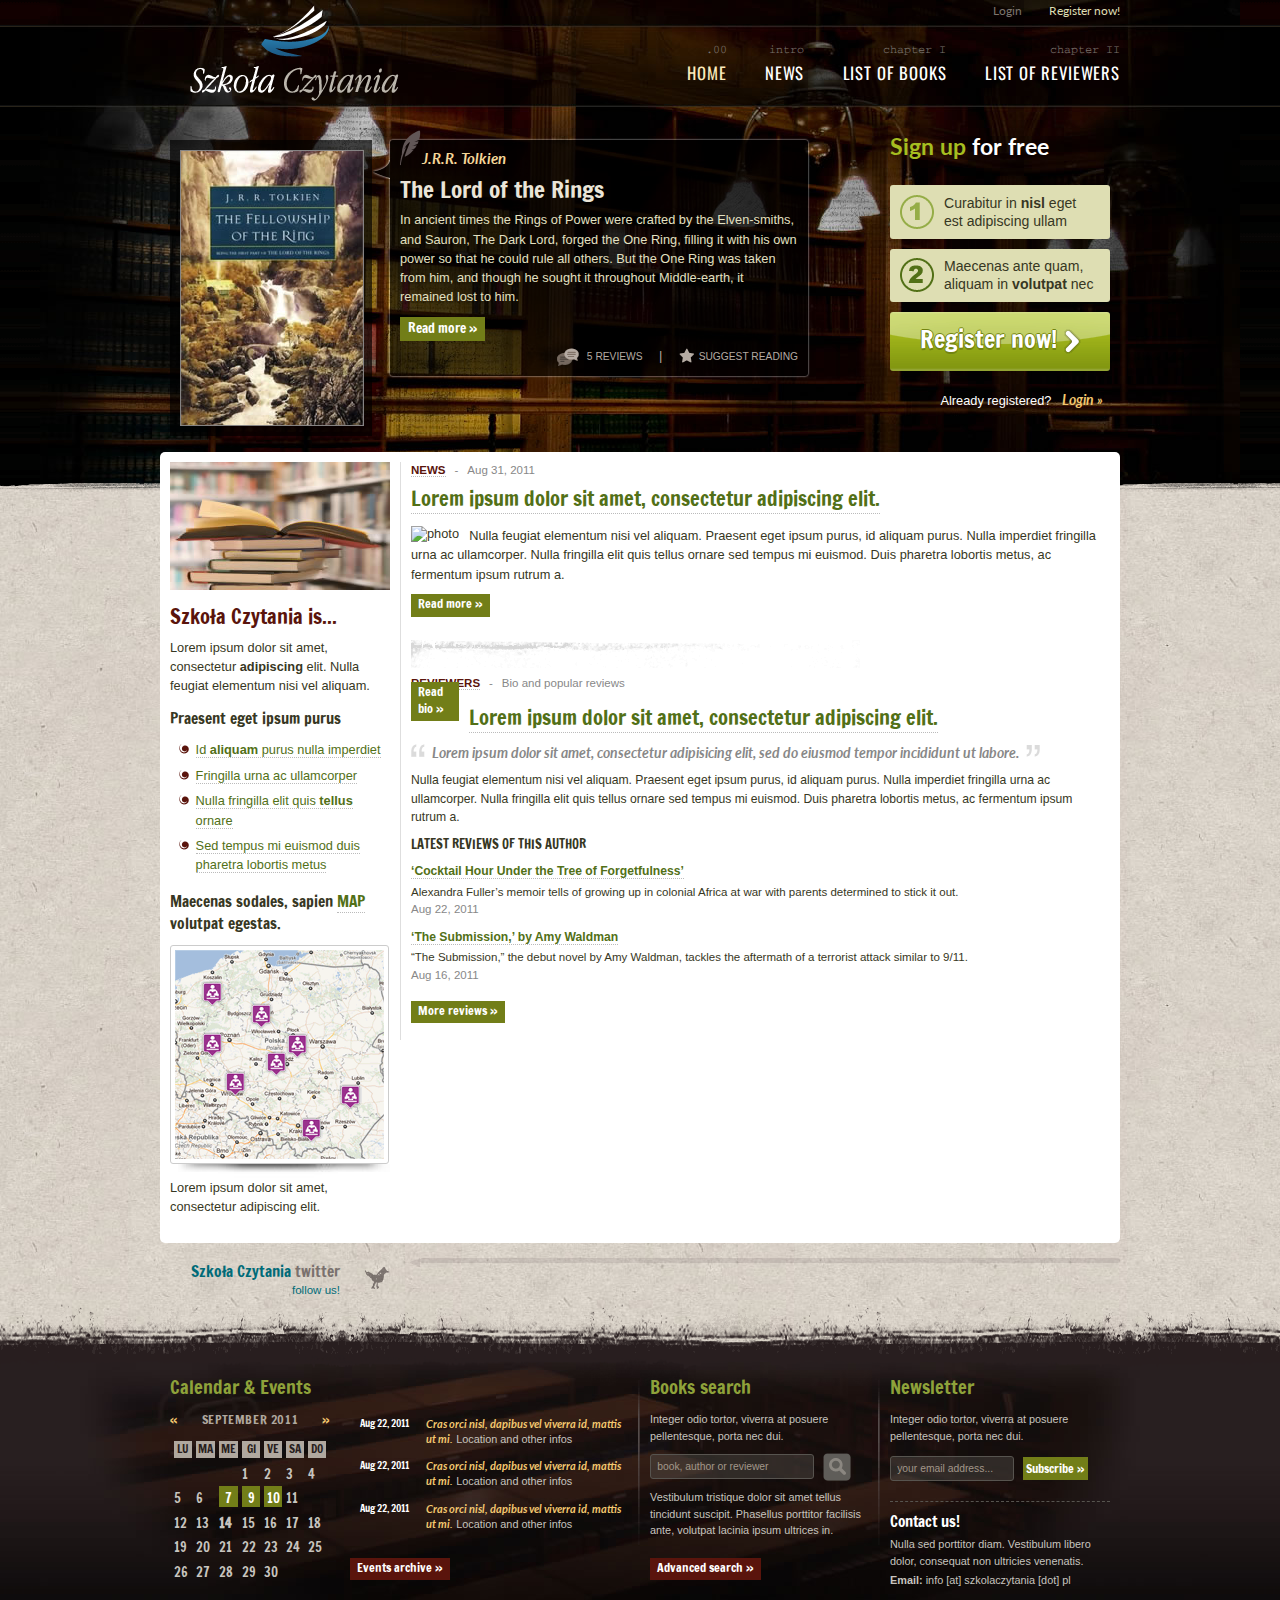
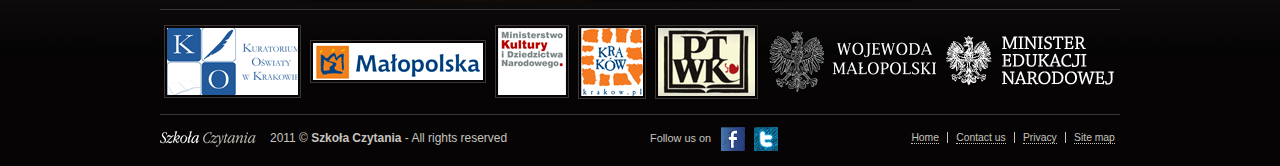
==== commit 9b82b62b: "buildout update and resources" ====
--- a/resources/theme/szkolaczytania/index.html
+++ b/resources/theme/szkolaczytania/index.html
@@ -32,7 +32,7 @@
 						<div id="portal-personaltools-wrapper">
 							<h5 class="hiddenStructure">Personal tools</h5>
 							<ul id="portal-personaltools" class="visualNoMarker">
-						    	<li><a href="#">Login</a></li>
+						    	<li><a href="/login">Login</a></li>
 						        <li class="registerLink"><a href="/register">Register now!</a></li>
 							</ul>
 						</div>
@@ -107,7 +107,7 @@
 								<li class="value2">Maecenas ante quam, aliquam in <strong>volutpat</strong> nec</li>
 								<li class="registerNow"><a href="/register">Register now! <span class="arrow"></span></a></li>
 							</ol>
-							<p class="loginLink">Already registered? <a href="#">Login &raquo;</a></p>
+							<p class="loginLink">Already registered? <a href="/login">Login &raquo;</a></p>
 						</div>
 						
 						<div class="visualClear"><!-- --></div>
@@ -141,7 +141,6 @@
 								<div class="mapSC-wrapper"><img class="mapSC" src="images/placeholder_map.png" alt="Map" /></div>
 								<p> Lorem ipsum dolor sit amet, consectetur adipiscing elit.</p>
 							</div>
-							
 						</div><!-- #portal-column-one -->
 						
 						<div id="portal-column-content" class="grid_12">
@@ -362,7 +361,7 @@
 							
 							<div id="portal-colophon" class="container_16">
 								<div class="copyright grid_8">
-									2011 &copy; <strong>Szkoła Czytania</strong> - All right reserved
+									2011 &copy; <strong>Szkoła Czytania</strong> - All rights reserved
 								</div>
 								
 								<div class="socials grid_3">Follow us on <a href="#" class="followFB">Facebook</a> <a href="http://twitter.com/SzkolaCzytania" class="followTW">Twitter</a></div>
--- a/resources/theme/szkolaczytania/css/czytania.css
+++ b/resources/theme/szkolaczytania/css/czytania.css
@@ -141,7 +141,7 @@
 .documentContent ul {
     margin: 1em;
 }
-#portal-columns li {
+.portlet li {
     list-style-image: url(../images/dot.png);
     margin-bottom:0.5em;
     line-height: 1.5em;
@@ -924,13 +924,26 @@
     position: relative;
     min-height: 330px;
 }
+#carousel-wrapper-mini {
+    position: relative;
+    min-height: 160px;
+}
 #carousel {
     position:relative;
     overflow:hidden;
     padding-top: 10px;
     height:300px;    
 }
-#carousel .items {
+#carousel-mini {
+    position:relative;
+    overflow:hidden;
+    padding-top: 10px;
+    height:140px;   
+    width: 910px; 
+    margin: 0 20px 0 30px;
+}
+#carousel .items,
+#carousel-mini .items {
     width:20000em;
     position:absolute;
     clear:both;
@@ -941,6 +954,20 @@
     float: left; 
     width: 640px;   
 }
+#carousel-mini .bookCarousel {
+    width: 280px;
+    background: transparent url(../images/bg_carousel.png) repeat left top;
+    border-radius: 3px;
+    -webkit-border-radius: 3px;
+    -moz-border-radius: 3px;
+    -moz-box-shadow: 0 0 2px #FFF;
+    -webkit-box-shadow: 0 0 2px #FFF;
+    box-shadow: 0 0 2px #FFF;
+    position: relative;
+    margin: 0 12px 0 2px;
+    padding: 5px;
+    height:122px;
+} 
 /** nav carousel **/
 #nav-carousel {
     padding: 0.3em 0;
@@ -961,6 +988,25 @@
     background-color: #500f03;
     color: #FFF;
 }
+#carousel-wrapper-mini a.browse {
+    display: block;
+    position: absolute;
+    width: 25px;
+    height: 27px;
+    top: 65px;
+    background-position: left top;
+    background-repeat: no-repeat;
+    z-index: 1000;
+    cursor: pointer;
+}
+#carousel-wrapper-mini a.prev {
+    background-image: url(../images/carousel_nav_prev.png);
+    left:0;
+} 
+#carousel-wrapper-mini a.next {
+    background-image: url(../images/carousel_nav_next.png);
+    right:0;
+} 
 /* carousel content */
 .bookCover {
     float: left;
@@ -968,17 +1014,26 @@
     max-width: 182px;
     background: transparent url(../images/bg_carousel.png) repeat left top;
 }
+#carousel-mini .bookCover {
+    width: 78px;
+    float: left;
+    padding: 0;
+    height: 120px;
+}
 .bookCover a {
     display: block;
     width: 100%;
     overflow: hidden;
     border: 1px solid #858383;
 }
+#carousel-mini .bookCover a {
+    height: 100%;
+}
 .bookCover a:hover {
     border-color: #FFF;
 }
 .bookDetails {
-   margin: 0 2px 0 220px;
+    margin: 0 2px 0 220px;
     background: transparent url(../images/bg_carousel_talk.png) repeat-x left bottom;
     color: #FFF;
     border-radius: 3px;
@@ -989,6 +1044,19 @@
     box-shadow: 0 0 2px #FFF;
     position: relative;
     padding: 6px 10px 10px;
+}
+#carousel-mini .bookDetails {
+    margin: 0 2px 0 90px;
+    color: #FFF;
+    padding: 0 0 0;    
+    font-size: 0.8em;
+    border-radius: 0;
+    -webkit-border-radius: 0;
+    -moz-border-radius: 0;
+    -moz-box-shadow: 0 0 0;
+    -webkit-box-shadow: 0 0 0;
+    box-shadow: 0 0 0;
+    height: 100%;
 }
 .bookClipTalk {
     position: absolute;
@@ -1007,6 +1075,10 @@
    position: relative;
    padding-left: 22px;
 }
+#carousel-mini h6.bookAuthor {
+    padding-left:0;
+    font-size: 1.3em;
+}
 .feather {
     position: absolute;
     bottom: 5px;
@@ -1021,6 +1093,9 @@
     font-size: 1.8em;
     margin-bottom: 0.2em;
 }
+#carousel-mini h4.bookTitle {
+    font-size: 1.6em;
+} 
 .bookDescription {
     color: #e3e0c1;
     max-height: 120px;
@@ -1030,9 +1105,18 @@
     font-size: 1.1em;
     padding: 0.5em 0;
 }
+#carousel-mini .bookMore {
+    font-size: 1.3em;
+    position: absolute;
+    bottom: 0px;
+    left:0;
+}
 .bookActions {
     text-align: right;
     color: #b4aaa2;
+}
+#carousel-mini .bookActions {
+    text-align: left;
 }
 .bookActions a {
     color: #b4aaa2;
@@ -1048,6 +1132,11 @@
     background: transparent url(../images/ico_talks.png) no-repeat left top;
     padding-left: 30px;
 }
+#carousel-mini .bookActions  a.reviewsLink {
+    padding-left: 0;
+    background: transparent none;
+    font-size: 1em;
+}
 .bookActions a.suggestLink {
     padding-left: 20px;
     background: transparent url(../images/ico_star.png) no-repeat left top;
@@ -1055,3 +1144,242 @@
 .bookActions .sep {
     padding: 0 1em;
 }
+
+/** breadcrumbs **/
+#portal-breadcrumbs {
+    margin-top: 10px;
+    position: relative;
+    top: -33px;
+    background: transparent url(../images/bg_breadcrumbs.png) repeat left top;
+    font-size: 0.85em;
+    padding: 0.5em 10px;
+    border-radius: 3px;
+    -webkit-border-radius: 3px;
+    -moz-border-radius: 3px;
+    color: #fbe9bb;
+}
+#portal-breadcrumbs a {
+    color: #FFF;
+}
+#portal-breadcrumbs a:hover {
+    border-bottom: 1px dotted #EEE;
+}
+#portal-breadcrumbs .breadcrumbSeparator {
+    padding: 0 0.5em;
+}
+
+/** My stuff
+ * from sunburs */
+
+
+
+#content img.tileImage,
+#content div.newsImageContainer {
+    float: right;
+    margin: 0 1em 0.5em 1em;
+}
+#content div.newsImageContainer a {
+    border-bottom: none;
+}
+#content div.newsImageContainer p.discreet {
+    margin: 0;
+    padding: 0.5em;
+    background-color: #666;
+    background-color: rgba(40,40,40,0.7);
+    color: White;
+    font-weight: bold;
+    position: relative;
+    width: 190px;
+    top: -3em;
+}
+
+#content .documentDescription,
+#content #description {
+    color: #666;
+    margin-left: 0;
+    font: bold 1.25em Arial, FreeSans, sans-serif;
+    margin-bottom: 1em;
+    line-height: 1.4em;
+}
+
+p.tweet li {
+  margin: 0em;
+
+}
+
+div.documentByLine {
+    font-size: 90%;
+    margin: 1em 0;
+    display: block;
+    color: #666;
+}
+
+#category {
+    font-size: 75%;
+    margin-bottom: 1em;
+    color: #666;
+    text-align: right;
+}
+
+#category a.link-category, span.selectedTag {
+    color: black;
+    padding: 0.25em 0.5em;
+    background: #ddd;
+    border-radius: 0.5em;
+    -webkit-border-radius: 0.5em;
+    -moz-border-radius: 0.5em;
+}
+#category a.link-category:hover {
+    background: #205c90;
+    color: White;
+    border-color: #205c90;
+}
+#category .separator {
+    display: none;
+}
+
+.discusion {
+  margin-top: 2em;
+
+}
+
+.discreet {
+    color: #666;
+    font-size: 85%;
+    font-weight: normal;
+}
+.eventDetails {
+    float: right;
+    clear: right;
+    margin: 0 0 0.5em 1em;
+}
+/* @group Data tables */
+
+table.listing,
+table.plain {
+    border-spacing: 0;
+    border-collapse: collapse;
+}
+
+table.invisible td,
+table.invisible th,
+table.plain td,
+table.plain th,
+table.listing td,
+table.listing th {
+    padding: 0.5em 1em;
+    vertical-align: top;
+}
+table.plain th,
+table.plain td {
+    border: 1px solid #ddd;
+}
+
+table.listing td.listingCheckbox,
+table.listing th.listingCheckbox {
+    text-align: center;
+}
+
+
+table.listing {
+    border-left: 1px solid #ddd;
+    border-bottom: 1px solid #ddd;
+}
+table.listing .top {
+    border-left: 1px solid #ddd;
+    border-top: 1px solid #ddd;
+    border-right: 1px solid #ddd;
+}
+table.listing th {
+    text-align: left;
+    color: #666;
+    border: 0.1em solid #e7e7e7;
+    border-style: solid solid none;
+    background: #ddd;
+}
+table.listing tr.odd th {
+    border: 0.1em solid #fff;
+    border-style: solid solid none none;
+}
+table.listing tbody th {
+    font-weight: bold;
+}
+table.listing tbody tr {
+    text-align:left;
+}
+table.listing tbody tr.odd {
+    background: #eee;
+}
+table.listing tbody tr td {
+    background: transparent;
+}
+table.listing tbody tr.odd td {
+    background: #eee;
+}
+table.listing td {
+    border-right: 1px solid #ddd;
+}
+table.listing a {
+    border: none;
+    display: inline-block;
+    border-bottom: none !important;
+}
+
+table.listing td.draggable {
+    text-shadow: White 1px 1px 1px;
+    background: #ddd !important;
+    border-bottom: 1px solid white;
+    padding: 0.4em 0.4em 0 0.5em;
+}
+/* Vertical table data listings */
+table.vertical {
+}
+table.vertical th {
+    text-align: right;
+}
+table.vertical td {
+    border-top: 0.1em solid #e7e7e7;
+    padding: 0.5em;
+}
+/* Grid table listings */
+table.grid td,
+table.grid th {
+    border: 1px solid #e7e7e7;
+    padding: 0.5em;
+}
+
+.dragindicator {
+    outline: 2px solid #FFD700;
+}
+
+#foldercontents-order-column {
+    padding: 0;
+}
+
+div.listingBar {
+    font-size: 80%;
+    margin: 1em 0;
+}
+
+div.listingBar .next {
+    display: inline-block;
+    float: right;
+}
+
+div.listingBar .previous {
+    display: inline-block;
+}
+
+div.listingBar a {
+    display: inline-block;
+    padding: 0.25em 0.5em;
+    border: 0.1em solid #ccc;
+}
+
+div.listingBar a:hover {
+    color: White;
+    background-color: #329fd7;
+    border-color: #329fd7;
+}
+
+/* @end */
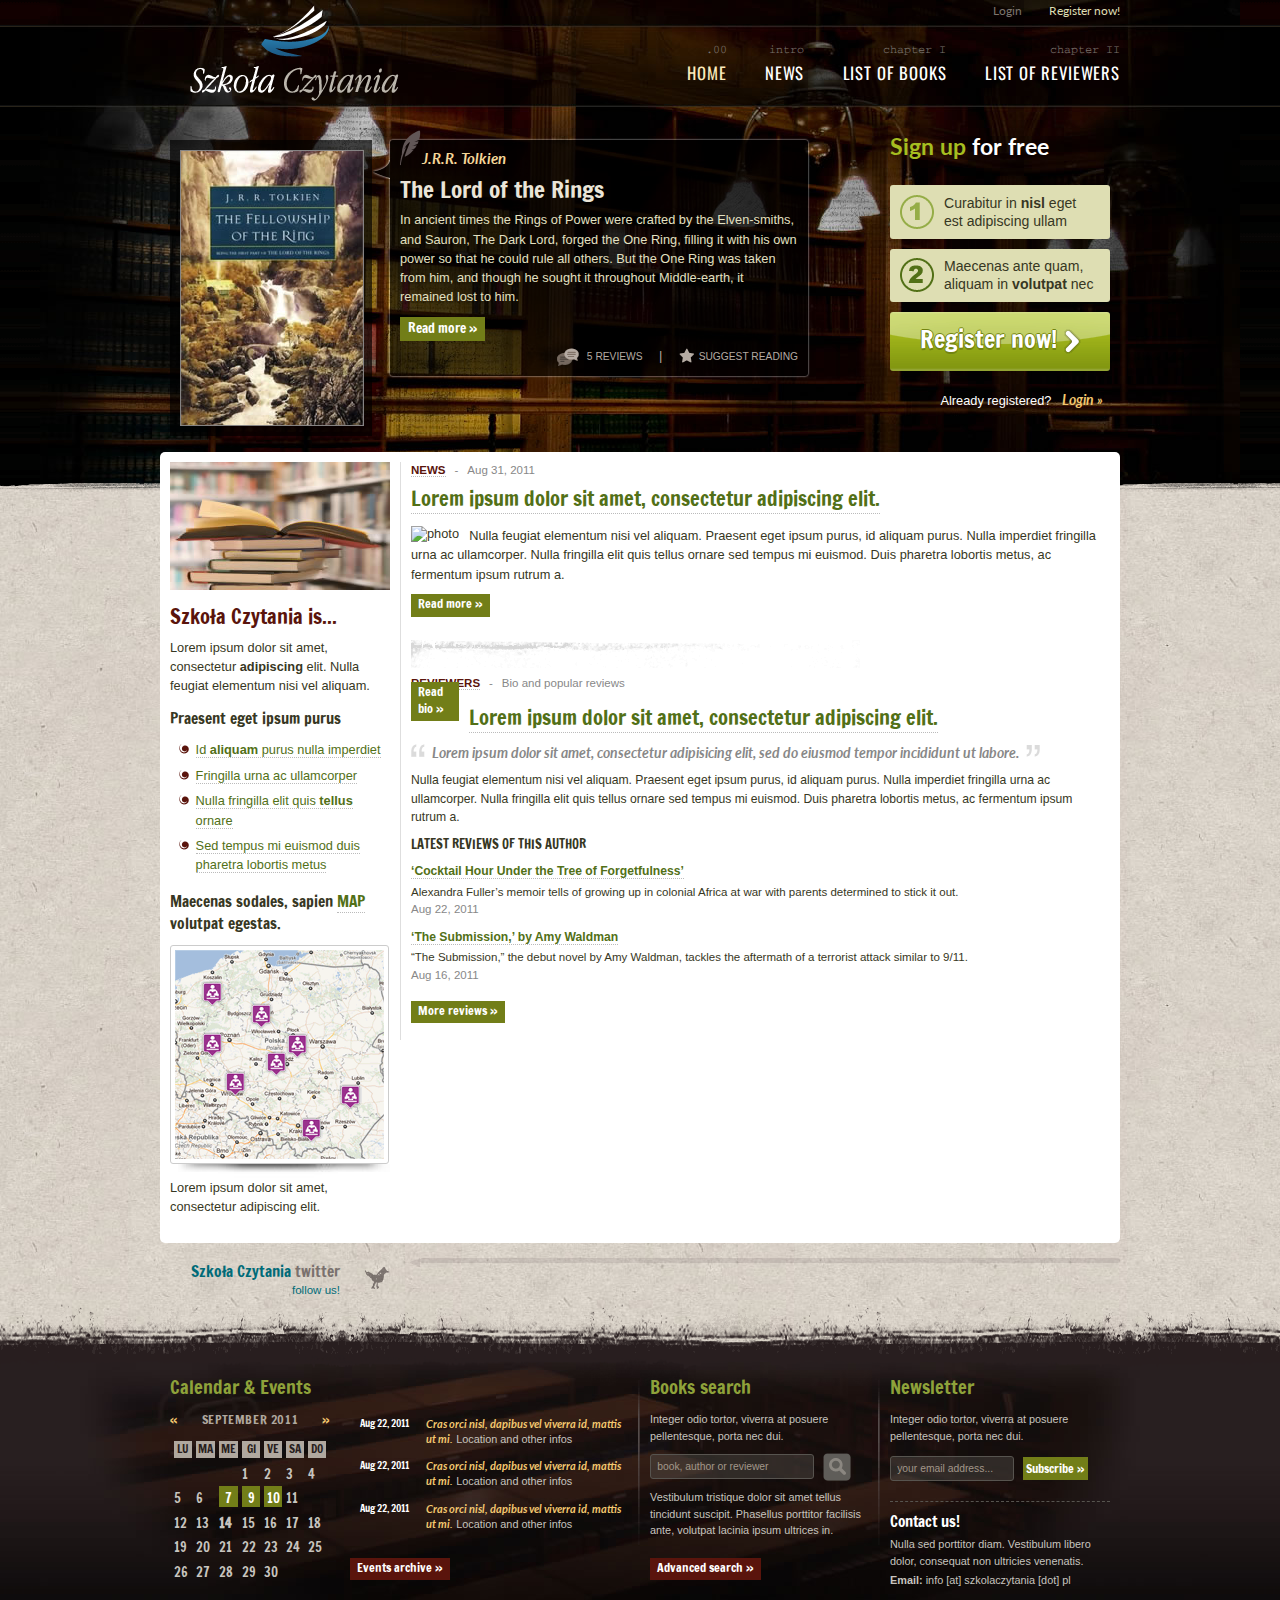
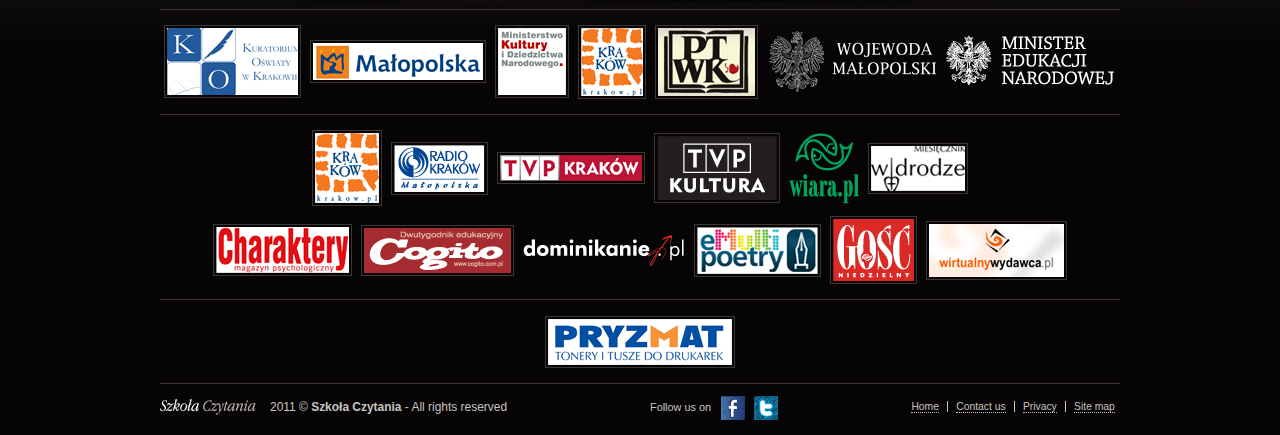
==== commit b0d92e08: "added patron logos" ====
--- a/resources/theme/szkolaczytania/index.html
+++ b/resources/theme/szkolaczytania/index.html
@@ -349,14 +349,36 @@
 								<div class="visualClear"><!-- --></div>
 								
 							</div><!-- #footer-portlets -->
-							<div id="logo-partners" class="container_16">
-								<a title="Logo Name" class="logos logoB" href="#"><img src="images/logo_kuratorium.png" alt="logo" /></a>
-								<a title="Logo Name" class="logos logoB" href="#"><img src="images/logo_Marszaaek.png" alt="logo" /></a>
-								<a title="Logo Name" class="logos logoB" href="#"><img src="images/logo_MKiDN.png" alt="logo" /></a>
-								<a title="Logo Name" class="logos logoB" href="#"><img src="images/logo_prezydent.png" alt="logo" /></a>
-								<a title="Logo Name" class="logos logoB" href="#"><img src="images/logo_PTWK.png" alt="logo" /></a>
-								<a title="Logo Name" class="logos" href="#"><img src="images/logo_wojewody.png" alt="logo" /></a>
-								<a title="Logo Name" class="logos" href="#"><img src="images/logo_men.png" alt="logo" /></a>
+							<!-- honorary patron -->
+							<div class="logo-patrons container_16">
+								<a title="Logo Name" class="logos logoB" href="#"><img src="images/honorary_patron/kuratorium.png" alt="logo" /></a>
+								<a title="Logo Name" class="logos logoB" href="#"><img src="images/honorary_patron/marszaaek.png" alt="logo" /></a>
+								<a title="Logo Name" class="logos logoB" href="#"><img src="images/honorary_patron/MKiDN.png" alt="logo" /></a>
+								<a title="Logo Name" class="logos logoB" href="#"><img src="images/honorary_patron/prezydent.png" alt="logo" /></a>
+								<a title="Logo Name" class="logos logoB" href="#"><img src="images/honorary_patron/PTWK.png" alt="logo" /></a>
+								<a title="Logo Name" class="logos" href="#"><img src="images/honorary_patron/wojewody.png" alt="logo" /></a>
+								<a title="Logo Name" class="logos" href="#"><img src="images/honorary_patron/men.png" alt="logo" /></a>
+							</div>
+							<!-- media patron -->
+							<div class="logo-patrons container_16">
+								<a title="Logo Name" class="logos logoB" href="#"><img src="images/media_patron/krakow.png" alt="logo" /></a>
+								<a title="Logo Name" class="logos logoB" href="#"><img src="images/media_patron/radio-krakow.png" alt="logo" /></a>
+								<a title="Logo Name" class="logos logoB" href="#"><img src="images/media_patron/tvp-krakow.png" alt="logo" /></a>
+								<a title="Logo Name" class="logos logoB" href="#"><img src="images/media_patron/tvp-kultura.png" alt="logo" /></a>
+								<a title="Logo Name" class="logos" href="#"><img src="images/media_patron/wiara.png" alt="logo" /></a>
+								<a title="Logo Name" class="logos logoB" href="#"><img src="images/media_patron/widrodze.png" alt="logo" /></a>
+								<div class="verSep"><!-- --></div>
+								<a title="Logo Name" class="logos logoB" href="#"><img src="images/media_patron/charaktery.png" alt="logo" /></a>
+								<a title="Logo Name" class="logos logoB" href="#"><img src="images/media_patron/cogito.png" alt="logo" /></a>
+								<a title="Logo Name" class="logos" href="#"><img src="images/media_patron/dominikanie.png" alt="logo" /></a>
+								<a title="Logo Name" class="logos logoB" href="#"><img src="images/media_patron/emulti-poetry.png" alt="logo" /></a>
+								<a title="Logo Name" class="logos logoB" href="#"><img src="images/media_patron/gosc.png" alt="logo" /></a>
+								<a title="Logo Name" class="logos logoB" href="#"><img src="images/media_patron/wirtualny-wydawca.png" alt="logo" /></a>
+
+							</div>
+							<!-- patron -->
+							<div class="logo-patrons container_16">
+								<a title="Logo Name" class="logos logoB" href="#"><img src="images/patron/pryzmat.png" alt="logo" /></a>
 							</div>
 							
 							<div id="portal-colophon" class="container_16">
--- a/resources/theme/szkolaczytania/css/czytania.css
+++ b/resources/theme/szkolaczytania/css/czytania.css
@@ -83,6 +83,9 @@
     padding-top: 45px;
     border:0;
     margin: -1em 0 0.5em;
+}
+.verSep {
+    height: 10px;
 }
 p {
     line-height: 1.5em;
@@ -840,7 +843,7 @@
 
 /** COLOPHON **/
 #portal-colophon,
-#logo-partners {
+.logo-patrons {
     border-top: 1px solid #3c3733;
     padding: 1.4em 0;
     font-size: 0.85em;
@@ -905,7 +908,7 @@
 }
 
 /** Logos **/
-#logo-partners {
+.logo-patrons {
     text-align: center;
 }
 a.logos {
@@ -1170,216 +1173,25 @@
 
 /** My stuff
  * from sunburs */
-
-
-
-#content img.tileImage,
-#content div.newsImageContainer {
-    float: right;
-    margin: 0 1em 0.5em 1em;
-}
-#content div.newsImageContainer a {
-    border-bottom: none;
-}
-#content div.newsImageContainer p.discreet {
-    margin: 0;
-    padding: 0.5em;
-    background-color: #666;
-    background-color: rgba(40,40,40,0.7);
-    color: White;
-    font-weight: bold;
-    position: relative;
-    width: 190px;
-    top: -3em;
-}
-
-#content .documentDescription,
-#content #description {
-    color: #666;
-    margin-left: 0;
-    font: bold 1.25em Arial, FreeSans, sans-serif;
-    margin-bottom: 1em;
-    line-height: 1.4em;
-}
-
 p.tweet li {
-  margin: 0em;
-
-}
-
-div.documentByLine {
-    font-size: 90%;
-    margin: 1em 0;
-    display: block;
-    color: #666;
-}
-
-#category {
-    font-size: 75%;
-    margin-bottom: 1em;
-    color: #666;
-    text-align: right;
-}
-
-#category a.link-category, span.selectedTag {
-    color: black;
-    padding: 0.25em 0.5em;
-    background: #ddd;
-    border-radius: 0.5em;
-    -webkit-border-radius: 0.5em;
-    -moz-border-radius: 0.5em;
-}
-#category a.link-category:hover {
-    background: #205c90;
-    color: White;
-    border-color: #205c90;
-}
-#category .separator {
+    margin: 0em;
+}
+
+dl#relatedItemBox img, div#content-core dl dt img,
+dl.searchResults img, ul#portal-sitemap img{
     display: none;
 }
 
-.discusion {
-  margin-top: 2em;
-
-}
-
-.discreet {
-    color: #666;
-    font-size: 85%;
-    font-weight: normal;
-}
-.eventDetails {
-    float: right;
-    clear: right;
-    margin: 0 0 0.5em 1em;
-}
-/* @group Data tables */
-
-table.listing,
-table.plain {
-    border-spacing: 0;
-    border-collapse: collapse;
-}
-
-table.invisible td,
-table.invisible th,
-table.plain td,
-table.plain th,
-table.listing td,
-table.listing th {
-    padding: 0.5em 1em;
-    vertical-align: top;
-}
-table.plain th,
-table.plain td {
-    border: 1px solid #ddd;
-}
-
-table.listing td.listingCheckbox,
-table.listing th.listingCheckbox {
-    text-align: center;
-}
-
-
-table.listing {
-    border-left: 1px solid #ddd;
-    border-bottom: 1px solid #ddd;
-}
-table.listing .top {
-    border-left: 1px solid #ddd;
-    border-top: 1px solid #ddd;
-    border-right: 1px solid #ddd;
-}
-table.listing th {
-    text-align: left;
-    color: #666;
-    border: 0.1em solid #e7e7e7;
-    border-style: solid solid none;
-    background: #ddd;
-}
-table.listing tr.odd th {
-    border: 0.1em solid #fff;
-    border-style: solid solid none none;
-}
-table.listing tbody th {
-    font-weight: bold;
-}
-table.listing tbody tr {
-    text-align:left;
-}
-table.listing tbody tr.odd {
-    background: #eee;
-}
-table.listing tbody tr td {
-    background: transparent;
-}
-table.listing tbody tr.odd td {
-    background: #eee;
-}
-table.listing td {
-    border-right: 1px solid #ddd;
-}
-table.listing a {
-    border: none;
-    display: inline-block;
-    border-bottom: none !important;
-}
-
-table.listing td.draggable {
-    text-shadow: White 1px 1px 1px;
-    background: #ddd !important;
-    border-bottom: 1px solid white;
-    padding: 0.4em 0.4em 0 0.5em;
-}
-/* Vertical table data listings */
-table.vertical {
-}
-table.vertical th {
-    text-align: right;
-}
-table.vertical td {
-    border-top: 0.1em solid #e7e7e7;
-    padding: 0.5em;
-}
-/* Grid table listings */
-table.grid td,
-table.grid th {
-    border: 1px solid #e7e7e7;
-    padding: 0.5em;
-}
-
-.dragindicator {
-    outline: 2px solid #FFD700;
-}
-
-#foldercontents-order-column {
-    padding: 0;
-}
-
-div.listingBar {
+div#content-core {
+    margin-top: 1em;
+}
+
+div.portalMessage{
+    margin: 0 0 2em 0;
     font-size: 80%;
-    margin: 1em 0;
-}
-
-div.listingBar .next {
-    display: inline-block;
-    float: right;
-}
-
-div.listingBar .previous {
-    display: inline-block;
-}
-
-div.listingBar a {
-    display: inline-block;
-    padding: 0.25em 0.5em;
-    border: 0.1em solid #ccc;
-}
-
-div.listingBar a:hover {
-    color: White;
-    background-color: #329fd7;
-    border-color: #329fd7;
-}
-
-/* @end */
+    border: 1px solid #996;
+    background-color: #ffffe3;
+    clear:both;
+    padding: 0.5em 0.75em;
+}
+
